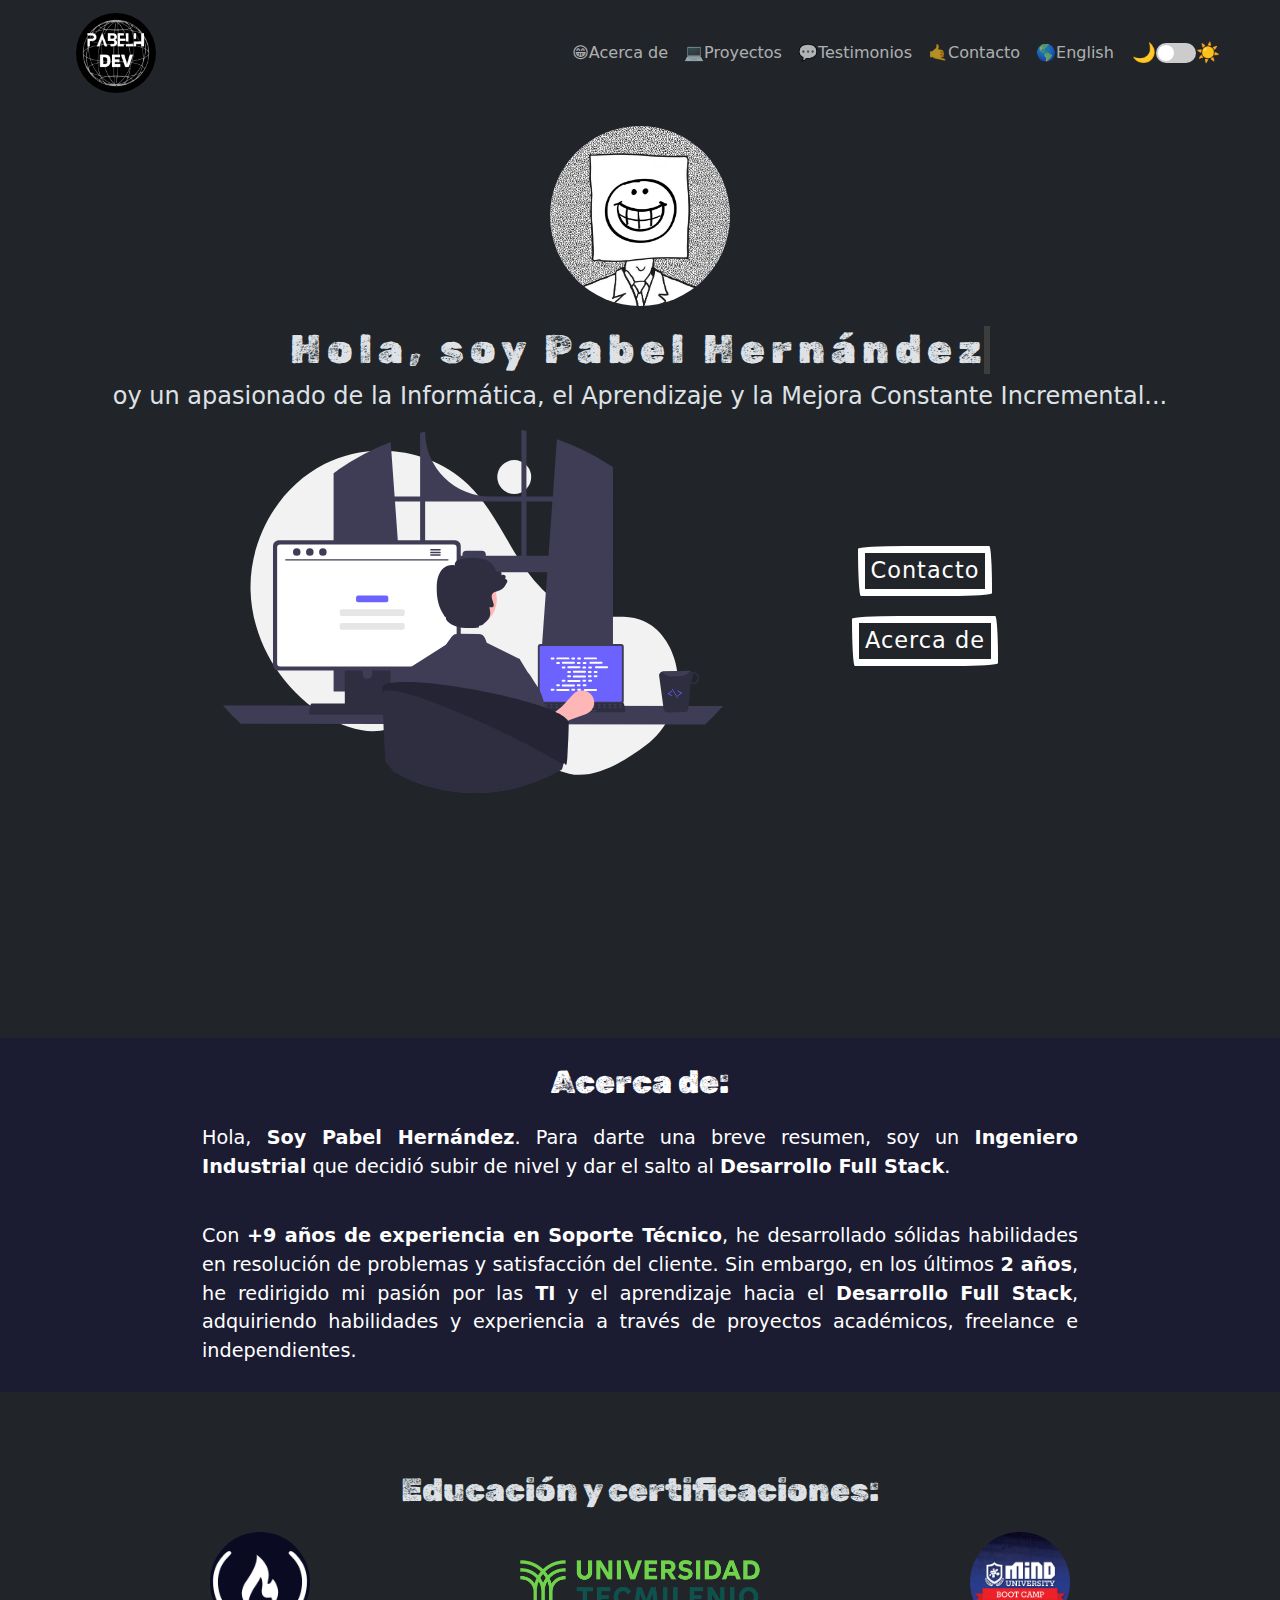
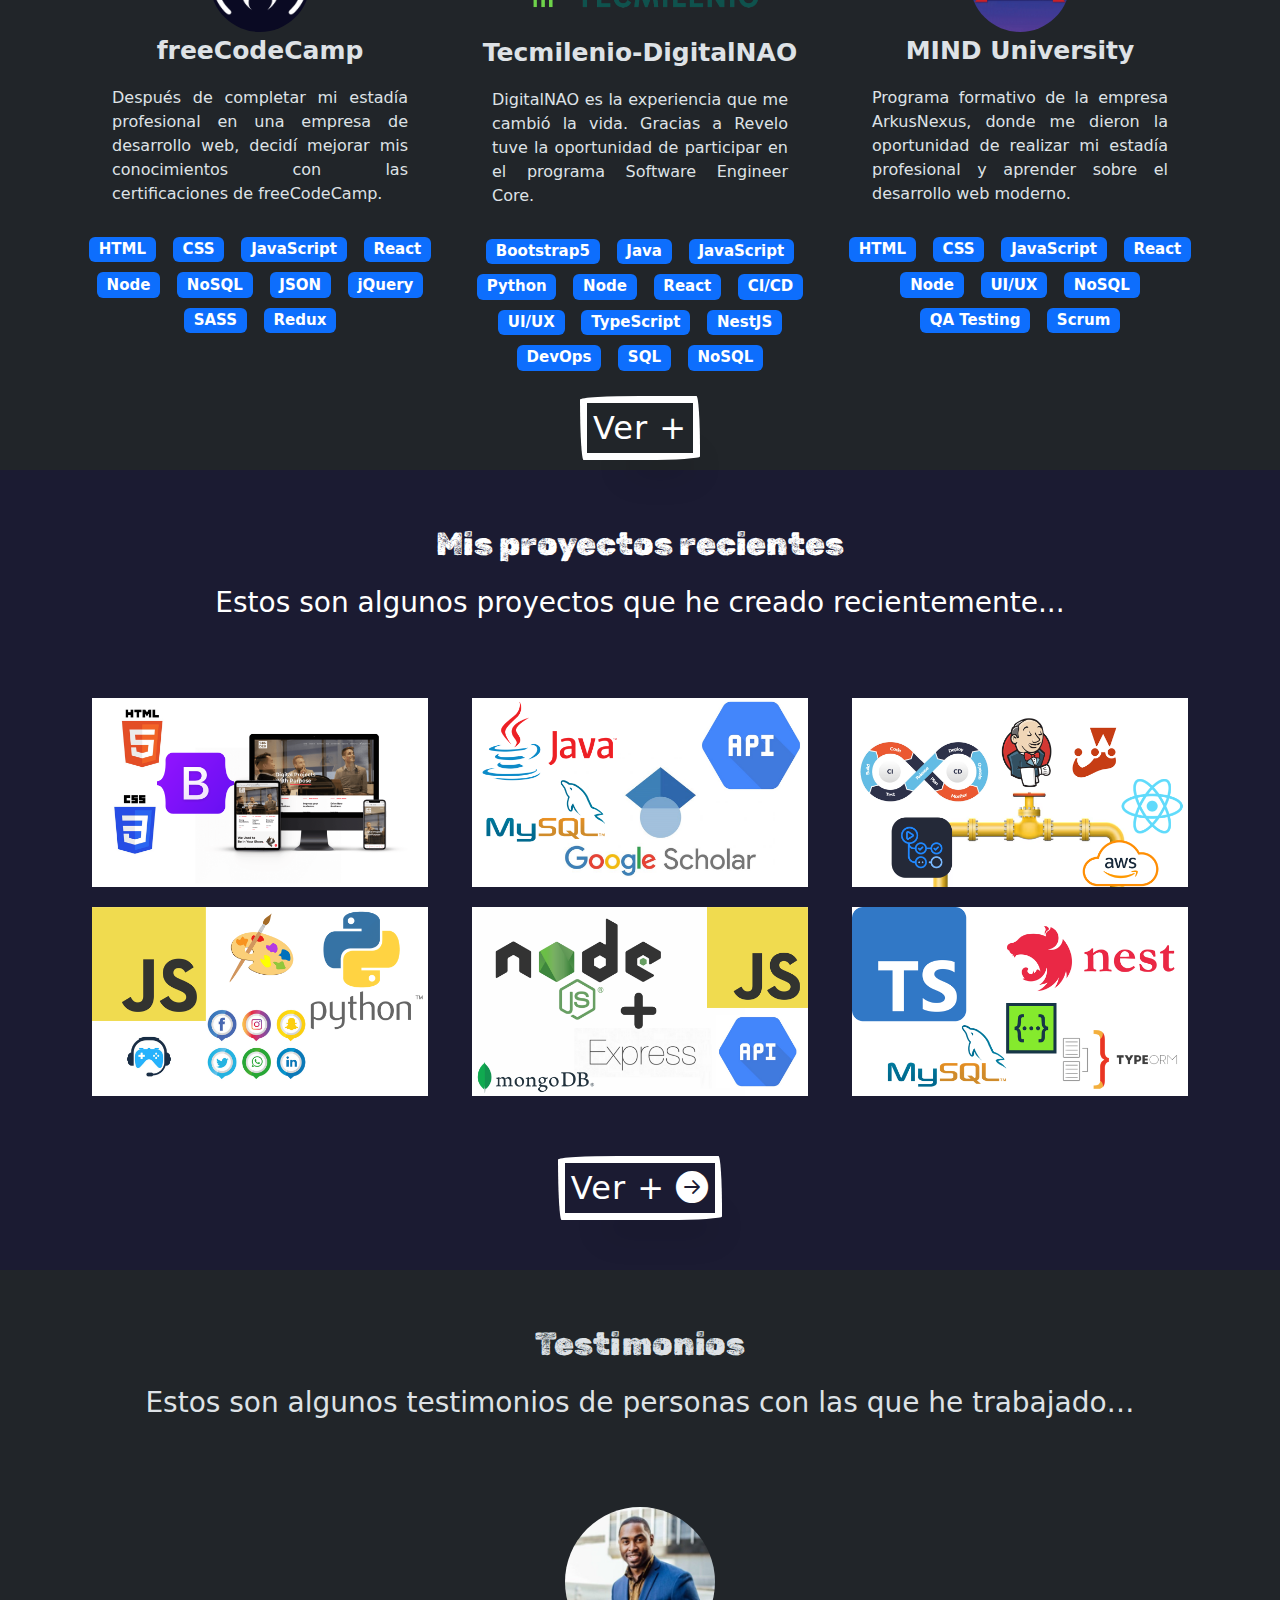
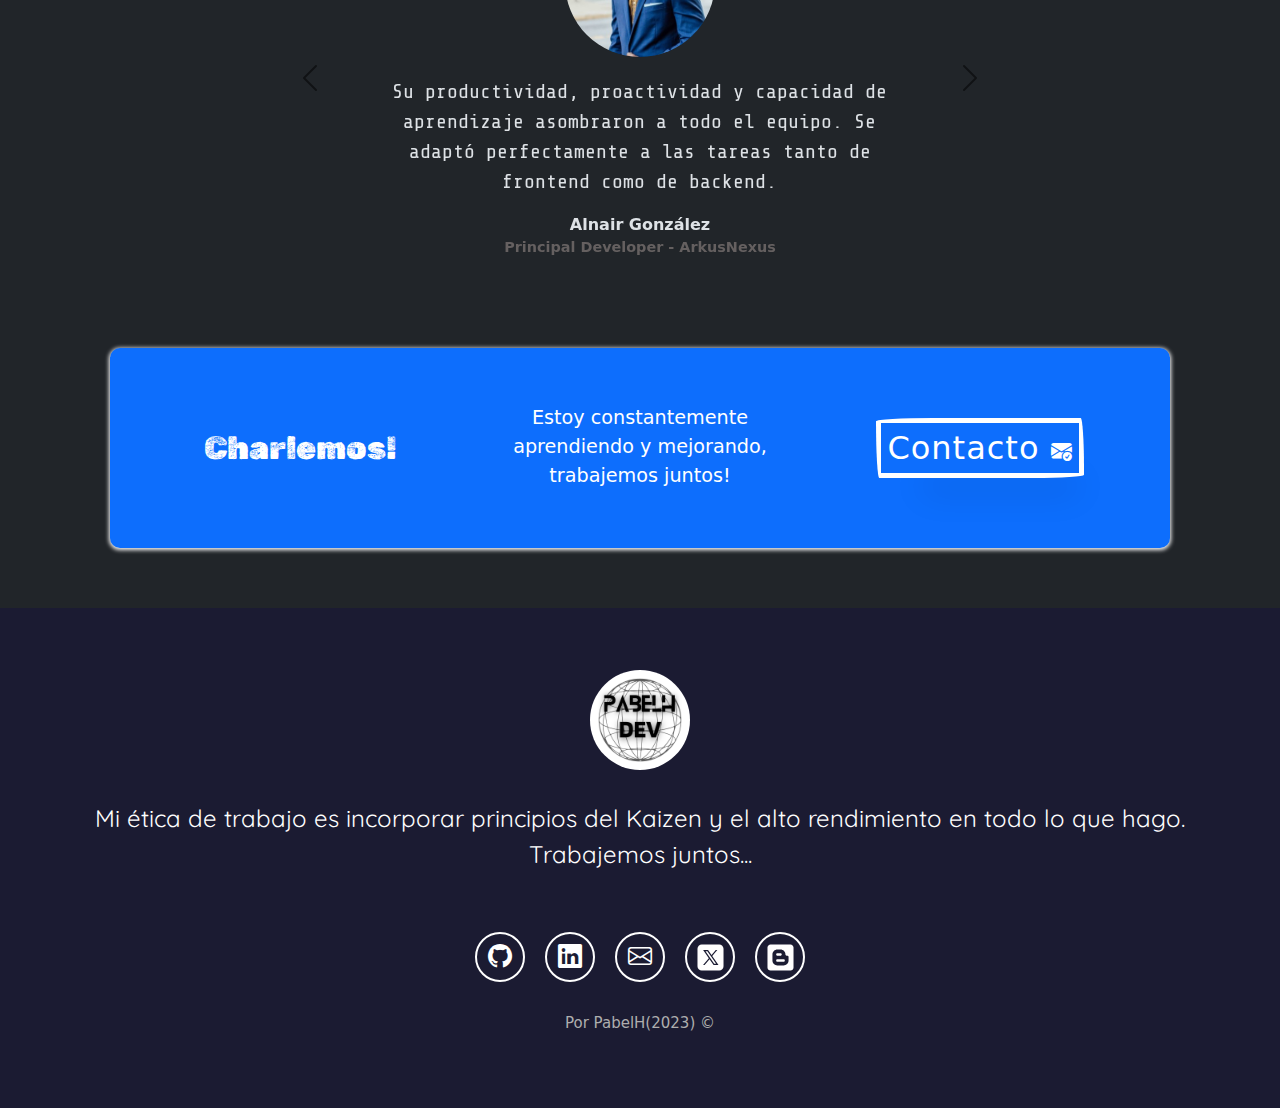
==== index-es.html @ 5b5276b0 "update" ====
<!DOCTYPE html>
<html lang="en" data-bs-theme="dark">

<head>
  <meta charset="UTF-8">
  <meta name="author" content="PabelH">
  <meta name="description" content="PabelH Portfolio">
  <meta name="viewport" content="width=device-width, initial-scale=1.0">
  <title>PabelH | Full Stack Developer</title>
  <link rel="icon" type="image/x-icon" href="image/Icon2.png">
  <!-- Bootstrap -->
  <link href="https://cdn.jsdelivr.net/npm/bootstrap@5.3.1/dist/css/bootstrap.min.css" rel="stylesheet">

  <!--Bootstrap Icons -->
  <link rel="stylesheet" href="https://cdn.jsdelivr.net/npm/bootstrap-icons@1.9.1/font/bootstrap-icons.css">
  <!-- CSS -->
  <link href="styles.css" rel="stylesheet">

  <!-- Google Fonts -->
  <link rel="preconnect" href="https://fonts.googleapis.com">
  <link rel="preconnect" href="https://fonts.gstatic.com" crossorigin>
  <link
    href="https://fonts.googleapis.com/css2?family=Quicksand:wght@500&family=Rubik+Dirt&family=Share+Tech+Mono&display=swap"
    rel="stylesheet">
</head>

<body>

  <!-- Nav Bar -->
  <nav class="navbar navbar-expand-md navbar-light">
    <div class="container-fluid">
      <button class="navbar-toggler" type="button" data-bs-toggle="collapse" data-bs-target="#navbar-toggler"
        aria-controls="navbarTogglerDemo01" aria-expanded="false" aria-label="Toggle navigation">
        <span class="navbar-toggler-icon"></span>
      </button>
      <div class="collapse navbar-collapse" id="navbar-toggler">
        <a class="navbar-brand" href="index-es.html">
          <img id="logo" src="image/logo4.png" width="80" alt="Logo de la página web">
        </a>
        <ul class="navbar-nav d-flex justify-content-center align-items-center">
          <!-- <li class="nav-item">
            <a class="nav-link" href="index.html">Home</a>
          </li> -->
          <li class="nav-item">
            <a class="nav-link" href="#about">😁Acerca de</a>
          </li>
          <li class="nav-item">
            <a class="nav-link" href="#projects">💻Proyectos</a>
          </li>
          <li class="nav-item">
            <a class="nav-link" href="#testimonials">💬Testimonios</a>
          </li>
          <li class="nav-item">
            <a class="nav-link" href="#contact">🤙Contacto</a>
          </li>
          <li class="nav-item">
            <a class="nav-link" href="index.html">🌎English &nbsp</a>
          </li>
          <li class="nav-item">
            <p id="sun" class="text-section">🌙</p>
          </li>
          <li id="sw" class="nav-item">
            <label class="switch">
              <input type="checkbox" id="theme-switch">
              <span class="slider round"></span>
            </label>
          </li>
          <li class="nav-item">
            <p id="moon" class="text-section">☀️</p>
          </li>
        </ul>
      </div>
    </div>
  </nav>

  <!-- Hero Section -->
  <section class="hero align-items-stretch">
    <div class="hero-principal d-flex flex-column justify-content-center align-items-center">
      <img id="random-image" class="hero-developer" src="image/profilepicbase.jpg" alt="PabelH's photo">
      <div class="writer-container">
        <h1 class="writer">Hola, soy Pabel Hernández</h1>
      </div>
      <h2>oy un apasionado de la Informática, el Aprendizaje y la Mejora Constante Incremental...</h2>
    </div>
    <div class="container text-center">
      <div class="row justify-content-center">
        <div class="col-md-6 text-md-right">
          <div class="hero-lower d-flex justify-content-end">
            <img class="hero-lower-image img-fluid float-md-right" src="image/undraw_programming_re_kg9v.svg"
              alt="Developer svg illustration.">
          </div>
        </div>
        <div class="col-md-4 align-self-center d-flex justify-content-start"> <!-- Cambiado a justify-content-start -->
          <div>
              <div class="">
                  <button id="button0" class=""><a class="nav-link" href="#contact">Contacto</a></button>
                  <button id="button1" class=""><a class="nav-link" href="#about">Acerca de</a></button>
              </div>
          </div>
      </div>
      </div>
    </div>
  </section>

  <!-- About -->
  <section id="about" class="dark-section about">
    <div class="container">
      <h2 class="title-section">Acerca de:</h2>
      <p class="text-section">Hola, <b>Soy Pabel Hernández</b>. Para darte una breve resumen, soy un <b>Ingeniero Industrial</b> que decidió subir de nivel y dar el salto al <b>Desarrollo Full Stack</b>.</p>
      <br>
      <p class="text-section">Con <b>+9 años de experiencia en Soporte Técnico</b>, he desarrollado sólidas habilidades en resolución de problemas y satisfacción del cliente. Sin embargo, en los últimos <b>2 años</b>, he redirigido mi pasión por las <b>TI</b> y el aprendizaje hacia el <b>Desarrollo Full Stack</b>, adquiriendo habilidades y experiencia a través de proyectos académicos, freelance e independientes.</p>
    </div>
  </section>

  <!-- Formation Experience -->
  <section class="experience">
    <div class="container text-center">
      <h2 class="title-section">Educación y certificaciones:</h2>
      <div class="row">
        <!-- FCC -->
        <div class="column col-12 col-md-4">
          <a href="https://www.freecodecamp.org/" target="_blank" rel="noopener noreferrer">
            <img class="round-logo" width="100" src="image/FCC.jpg" alt="freeCodeCamp Logo.">
          </a>
          <p class="experience-title">freeCodeCamp</p>
          <p class="experience-p">Después de completar mi estadía profesional en una empresa de desarrollo web, decidí
            mejorar mis conocimientos con las certificaciones de freeCodeCamp.</p>
          <div class="badges-contenedor">
            <span class="badge text-bg-primary">HTML</span>
            <span class="badge text-bg-primary">CSS</span>
            <span class="badge text-bg-primary">JavaScript</span>
            <span class="badge text-bg-primary">React</span>
            <span class="badge text-bg-primary">Node</span>
            <span class="badge text-bg-primary">NoSQL</span>
            <span class="badge text-bg-primary">JSON</span>
            <span class="badge text-bg-primary">jQuery</span>
            <span class="badge text-bg-primary">SASS</span>
            <span class="badge text-bg-primary">Redux</span>
          </div>
        </div>
        <!-- Digital NAO -->
        <div class="column col-12 col-md-4">
          <a href="https://nowisnao.com/" target="_blank" rel="noopener noreferrer">
            <img class="utm" src="image/UTM1.png" alt="NAO by Tecmilenio Logo.">
          </a>
          <p class="experience-title">Tecmilenio-DigitalNAO</p>
          <p class="experience-p">DigitalNAO es la experiencia que me cambió la vida. Gracias a Revelo tuve la
            oportunidad de participar en el programa Software Engineer Core.</p>
          <div class="badges-contenedor">
            <span class="badge text-bg-primary">Bootstrap5</span>
            <span class="badge text-bg-primary">Java</span>
            <span class="badge text-bg-primary">JavaScript</span>
            <span class="badge text-bg-primary">Python</span>
            <span class="badge text-bg-primary">Node</span>
            <span class="badge text-bg-primary">React</span>
            <span class="badge text-bg-primary">CI/CD</span>
            <span class="badge text-bg-primary">UI/UX</span>
            <span class="badge text-bg-primary">TypeScript</span>
            <span class="badge text-bg-primary">NestJS</span>
            <span class="badge text-bg-primary">DevOps</span>
            <span class="badge text-bg-primary">SQL</span>
            <span class="badge text-bg-primary">NoSQL</span>
          </div>
        </div>
        <!-- MIND -->
        <div class="column col-12 col-md-4">
          <a href="https://www.facebook.com/ArkusMindUniversity/" target="_blank" rel="noopener noreferrer">
            <img class="round-logo"  width="100" src="image/MIND.jpg" alt="MIND Logo.">
          </a>
          <p class="experience-title">MIND University</p>
          <p class="experience-p">Programa formativo de la empresa ArkusNexus, donde me dieron la oportunidad de realizar mi estadía profesional y aprender sobre el desarrollo web moderno.</p>
          <div class="badges-contenedor">
            <span class="badge text-bg-primary">HTML</span>
            <span class="badge text-bg-primary">CSS</span>
            <span class="badge text-bg-primary">JavaScript</span>
            <span class="badge text-bg-primary">React</span>
            <span class="badge text-bg-primary">Node</span>
            <span class="badge text-bg-primary">UI/UX</span>
            <span class="badge text-bg-primary">NoSQL</span>
            <span class="badge text-bg-primary">QA Testing</span>
            <span class="badge text-bg-primary">Scrum</span>
          </div>
        </div>
      </div>
    </div>
    <!-- Hide -->

    <div id="hidden-items" style="display: none;">
      <div class="container text-center">
        <div class="row">
          <!-- UVEG -->
          <div class="column col-12 col-md-4">
            <a href="https://es.khanacademy.org/" target="_blank" rel="noopener noreferrer">
              <img class="round-logo" width="100" src="image/KA.png" alt="Khan Academy Logo.">
            </a>
            <p class="experience-title">Khan Academy</p>
            <p class="experience-p">Este programa fue mi primer encuentro con la programación de computadoras, y siempre lo recomiendo ya que a través de este programa se crean muy buenos hábitos de aprendizaje y se utilizan las buenas practicas a la hora de programar.</p>
            <div class="badges-contenedor">
            <span class="badge text-bg-primary">HTML</span>
            <span class="badge text-bg-primary">CSS</span>
            <span class="badge text-bg-primary">JavaScript</span>
            </div>
          </div>
          <!-- GWG -->
          <div class="column col-12 col-md-4">
            <a href="https://grow.google/intl/es/" target="_blank" rel="noopener noreferrer">
              <img class="round-logo" width="100" src="image/GWG.jpg" alt="Khan Academy Logo.">
            </a>
            <p class="experience-title">Grow with Google</p>
            <p class="experience-p">Este programa de Google es una introducción bastante completa al desarrollo web, el
              cual contiene muchos conceptos informáticos e historia de la Web.</p>
            <div class="badges-contenedor">
              <span class="badge text-bg-primary">HTML</span>
              <span class="badge text-bg-primary">CSS</span>
              <span class="badge text-bg-primary">WordPress</span>
              <span class="badge text-bg-primary">Blogger</span>
            </div>
          </div>
          <!-- CPE -->
          <div class="column col-12 col-md-4">
            <a href="https://capacitateparaelempleo.org/" target="_blank" rel="noopener noreferrer">
              <img class="" width="100" src="image/CPE.png" alt="Capacitate Para el Empleo Logo.">
            </a>
            <p class="experience-title">Capacitate Para el Empleo</p>
            <p class="experience-p">A través de esta plataforma pude realizar dos diplomados relacionados con desarrollo
              web y sistemas informáticos.</p>
            <div class="badges-contenedor">
              <span class="badge text-bg-primary">Web Development</span>
              <span class="badge text-bg-primary">Mobile Development</span>
              <span class="badge text-bg-primary">JavaScript </span>
              <span class="badge text-bg-primary">Python</span>
              <span class="badge text-bg-primary">SQL</span>
            </div>
          </div>
        </div>
      </div>
    </div>
    <div class="container text-center">
      <button id="show-more-button" class="">Ver +</button>
    </div>
  </section>

  <!-- Projects -->
  <section id="projects" class="dark-section recent-projects d-flex flex-column">
    <div class="container text-center">
      <h2 class="title-section">Mis proyectos recientes</h2>
      <h3 class="descrption-section">Estos son algunos proyectos que he creado recientemente...</h3>
    </div>
    <!-- Proyects -->
    <div class="container text-center projects-container">
      <div class="row">
        <!-- project 1 -->
        <div class="col-12 col-md-6 col-lg-4">
          <div class="project">
            <img class=".project-img" src="image/projects/project1.png"
              alt="project 1">
            <div class="overlay">
              <p>Responsive Landing Page</p>
              <div class="icons-container">
                <a href="https://github.com/PabelH/Caroline-Sada-Project" target="_blank" rel="noopener noreferrer">
                  <i class="bi bi-github"></i>
                </a>
              </div>
            </div>
          </div>
        </div>
        <!-- project 2 -->
        <div class="col-12 col-md-6 col-lg-4">
          <div class="project">
            <img class=".project-img" src="image/projects/project2.png"
              alt="project 2">
            <div class="overlay">
              <p>Java Program API</p>
              <div class="icons-container">
                <a href="https://github.com/PabelH/Dream-Team" target="_blank" rel="noopener noreferrer">
                  <i class="bi bi-github"></i>
                </a>
              </div>
            </div>
          </div>
        </div>
        <!-- project 3 -->
        <div class="col-12 col-md-6 col-lg-4">
          <div class="project">
            <img src="image/projects/project3.png" alt="project 3">
            <div class="overlay">
              <p>CI/CD Pipeline</p>
              <div class="icons-container">
                <a href="https://github.com/PabelH/Pipeline-FS-React-tests" target="_blank" rel="noopener noreferrer">
                  <i class="bi bi-github"></i>
                </a>
              </div>
            </div>
          </div>
        </div>
        <!-- project 4 -->
        <div class="col-12 col-md-6 col-lg-4">
          <div class="project">
            <img src="image/projects/project4.png" alt="project 4">
            <div class="overlay">
              <p>Scalable Mini Projects</p>
              <div class="icons-container">
                <a href="https://github.com/PabelH/AllTech" target="_blank" rel="noopener noreferrer">
                  <i class="bi bi-github"></i>
                </a>
              </div>
            </div>
          </div>
        </div>
        <!-- project 5 -->
        <div class="col-12 col-md-6 col-lg-4">
          <div class="project">
            <img src="image/projects/project5.png" alt="project 5">
            <div class="overlay">
              <p>Restaurants Finder</p>
              <div class="icons-container">
                <a href="https://github.com/PabelH/Tattler" target="_blank" rel="noopener noreferrer">
                  <i class="bi bi-github"></i>
                </a>
                <a href="https://tattler.pabelh.repl.co/" target="_blank" rel="noopener noreferrer">
                  <i class="bi bi-laptop"></i>
                </a>
              </div>
            </div>
          </div>
        </div>
        <!-- project 6 -->
        <div class="col-12 col-md-6 col-lg-4">
          <div class="project">
            <img src="image/projects/project6.png" alt="project 6">
            <div class="overlay">
              <p>RESTful API Backend</p>
              <div class="icons-container">
                <a href="https://github.com/PabelH/MegaCorp" target="_blank" rel="noopener noreferrer">
                  <i class="bi bi-github"></i>
                </a>
                <a href="https://megacorp-production.up.railway.app/api" target="_blank" rel="noopener noreferrer">
                  <i class="bi bi-laptop"></i>
                </a>
              </div>
            </div>
          </div>
        </div>
      </div>
    </div>
    <div class="container text-center">
      <a href="https://github.com/PabelH" target="_blank" rel="noopener noreferrer">
        <button id="projectbutton" type="button">
          Ver +
          <i class="bi bi-arrow-right-circle-fill"></i>
        </button>
      </a>
    </div>
  </section>

  <!-- Testimonials -->
  <section id="testimonials" class="testimonials text-center">
    <h2 class="title-section">Testimonios</h2>
    <h3 class="descrption-section">Estos son algunos testimonios de personas con las que he trabajado…</h3>

    <!-- Carousel -->
    <div id="testimonials-carrusel" class="carousel carousel-dark slide container text-center" data-bs-ride="carousel">
      <div class="carousel-inner">
        <div class="carousel-item active">
          <div class="container">
            <img class="testimonial-image rounded-circle" src="image/client1.jpg" alt="'s photo">
            <p class="testimonial-text">Su productividad, proactividad y capacidad de aprendizaje asombraron a todo el
              equipo. Se adaptó perfectamente a las tareas tanto de frontend como de backend.</p>
            <div class="testimonial-info">
              <p class="client">Alnair González</p>
              <p class="role">Principal Developer - ArkusNexus</p>
            </div>
          </div>
        </div>
        <div class="carousel-item">
          <div class="container">
            <img class="testimonial-image rounded-circle" src="image/client2.jpg" alt="'s photo">
            <p class="testimonial-text">Tiene un potencial increíble; Nunca había visto a alguien comprender conceptos
              informáticos con tanta rapidez.</p>
            <div class="testimonial-info">
              <p class="client">Genaro Ochoa</p>
              <p class="role">Senior Developer & Mentor - ArkusNexus</p>
            </div>
          </div>
        </div>
        <div class="carousel-item">
          <div class="container">
            <img class="testimonial-image rounded-circle" src="image/client3.jpg" alt="'s photo">
            <p class="testimonial-text">Su disciplina y capacidad de organización son excepcionales, tiene una gran
              capacidad para encontrar soluciones a los obstáculos.</p>
            <div class="testimonial-info">
              <p class="client">Miguel López</p>
              <p class="role">Product Owner - ArkusNexus</p>
            </div>
          </div>
        </div>
      </div>
      <button class="carousel-control-prev" type="button" data-bs-target="#testimonials-carrusel" data-bs-slide="prev">
        <span class="carousel-control-prev-icon" aria-hidden="true"></span>
        <span class="visually-hidden">Anterior</span>
      </button>
      <button class="carousel-control-next" type="button" data-bs-target="#testimonials-carrusel" data-bs-slide="next">
        <span class="carousel-control-next-icon" aria-hidden="true"></span>
        <span class="visually-hidden">Siguiente</span>
      </button>
    </div>
  </section>

  <!-- Contact -->
  <section id="contact" class="contact">
    <div class="container">
      <div class="container text-center rectangle d-flex justify-content-evenly">
        <div class="row">
          <div class="col-12 col-md-4 title-section">
            Charlemos!
          </div>
          <div class="col-12 col-md-4 description">
            Estoy constantemente aprendiendo y mejorando, trabajemos juntos!
          </div>
          <div class="col-12 col-md-4">
            <a href="mailto:pabel.hernandez@live.com">
              <button type="button" id="contbutton">
                Contacto
                <i class="bi bi-envelope-check-fill"></i>
              </button>
            </a>
          </div>
        </div>
      </div>
    </div>
  </section>

  <!-- Footer -->
  <footer class="dark-section d-flex flex-column align-items-center justify-content-center">
    <a class="" href="index.html">
      <img class="footer-logo" src="image/logo5.png" alt="Logo pabelH"></a>
    <p class="footer-text text-center">Mi ética de trabajo es incorporar principios del Kaizen y el alto rendimiento en
      todo lo que hago.<br>Trabajemos juntos...</p>
    <div class="sm-icons d-flex flex-wrap align-items-center justify-content-center">
      <!-- <a href="https://twitter.com/" target="_blank" rel="noopener noreferrer">
          <i class="bi bi-twitter"></i>
        </a> -->
      <a href="https://github.com/PabelH" target="_blank" rel="noopener noreferrer">
        <i class="bi bi-github"></i>
      </a>
      <a href="https://www.linkedin.com/in/pabelh/" target="_blank" rel="noopener noreferrer">
        <i class="bi bi-linkedin"></i>
      </a>
      <!-- <a href="https://www.instagram.com/" target="_blank" rel="noopener noreferrer">
          <i class="bi bi-instagram"></i>
        </a> -->
      <a href="mailto:pabel.hernandez@live.com" target="_blank" rel="noopener noreferrer">
        <i class="bi bi-envelope"></i>
      </a>
      <a href="https://twitter.com/PabelH1" target="_blank" rel="noopener noreferrer">
        <img class="f-icon" src="image/icons8-twitterx.svg" alt="twitter logo svg">
      </a>
      <a href="https://pabelh.blogspot.com/" target="_blank" rel="noopener noreferrer">
        <img class="f-icon" src="image/icons8-blogger.svg" alt="twitter logo svg">
      </a>
    </div>
    <div class="copyright">Por PabelH(2023) &#169;</div>
  </footer>


  <script src="https://cdn.jsdelivr.net/npm/bootstrap@5.2.2/dist/js/bootstrap.bundle.min.js"
    integrity="sha384-OERcA2EqjJCMA+/3y+gxIOqMEjwtxJY7qPCqsdltbNJuaOe923+mo//f6V8Qbsw3"
    crossorigin="anonymous"></script>
  <script src="main.js"></script>
</body>

</html>
---- styles.css ----
body {
  margin: 0;
  padding: 0;
}

/* Nav Bar */
.navbar-collapse {
  align-items: center;
  justify-content: space-between; 
  
}
.nav{
  padding: 0;
}

.navbar-nav{
  margin-right: 3rem;
 
}

/* Swich */
.switch {
  position: relative;
  display: inline-block;
  width: 40px;
  height: 20px;
  margin-right: 0;
}

.switch input[type="checkbox"] {
  display: none;
}

.slider {
  position: absolute;
  cursor: pointer;
  top: 0;
  left: 0;
  right: 0;
  bottom: 0;
  background-color: #ccc;
  -webkit-transition: 0.4s;
  transition: 0.4s;
  border-radius: 20px;
}

.slider:before {
  position: absolute;
  content: "";
  height: 16px;
  width: 16px;
  left: 2px;
  bottom: 2px;
  background-color: white;
  -webkit-transition: 0.4s;
  transition: 0.4s;
  border-radius: 50%;
}

input:checked + .slider {
  background-color: #2196F3;
}

input:checked + .slider:before {
  transform: translateX(20px);
}

#sun, #moon{
  margin-bottom: auto;
}


#sw{
  margin-top: 6px;
  margin-left: 0 !important;
}

/* Logo */
#logo{
  border-radius: 50%;
  margin-left: 4rem;
}

/* Hero section */
h1 {
  font-size: 2.5rem;
  font-family: 'Rubik Dirt';
}

.hero {
  min-height: 450px;
  text-align: center;
  height: 100vh;
  
}


.hero-developer  {
  width: 180px;
  height: 180px;
  margin: 20px;
  border-radius: 50%;
}

.hero-principal h2 {
  font-size: 1.5rem;
  
}

/* @media screen and (min-width: 700px) {
  .hero-lower-image {
    max-width: 500px;
  }
} */

@media screen and (min-width: 700px) {
  .hero-lower-image {
    margin-top: 2%;
    max-width: 500px;
  }
}

/* About */
.about {
 
  padding: 10px;
  margin-top: 2rem;
}

.about .container {
  max-width: 900px;
  text-align: center;
}

.title-section {
  font-size: 2rem;
  padding: 15px 0;
  font-family: 'Rubik Dirt', cursive;
}

.text-section {
  font-size: 1.2rem;
  text-align: justify;
}

/* Formation Experience */
.experience{
  margin-top: 4rem;
}
.experience-p {
  padding-left: 30px;
  padding-right: 30px;
  text-align: justify;
}

.experience .column {
  display: flex;
  flex-direction: column;
  align-items: center;
  transition: all 0.2s ease-in;
  
  
}

.experience .columna:hover {
  color: white;
  background-color: #1b1b32;
}

.experience i {
  font-size: 2.5rem;
  color: #7ade30;
  background-color: #0a0a23;
  padding: 8px 19px;
  border-radius: 50%;
}

.experience-title {
  font-size: 25px;
  font-weight: bold;
 
}

.badges-contenedor {
  font-size: 20px;
  font-weight: bold;
  margin: 10px 0;
  
}

.badge {
  margin: 5px;
}
.round-logo{
  border-radius: 50%;
}
.utm{
  width: 100%;
} 
/* Projects */

.recent-projects {
  padding: 40px;
}

.recent-projects img {
  height: 100%;
  width: 100%;
  padding: 10px;
  border-radius: 10px;
  display: block;
  transition: all 0.2s ease;
}

.projects-container {
  padding-top: 60px;
  margin-bottom: 40px;
}

.overlay {
  transition: all 0.2s ease;
  opacity: 0;
  position: absolute;
  top: 50%;
  left: 50%;
  transform: translate(-50%, -50%);
  text-align: center;
}

.overlay p {
  font-size: 25px;
  font-weight: bold;
  margin-bottom: 0;
}

.project {
  position: relative;
}

.project:hover img {
  opacity: 0.2;
}

.project:hover .overlay {
  opacity: 1;
}

.overlay .icons-container {
  display: flex;
  justify-content: center;
  align-items: center;
}

.overlay i {
  color: black;
  font-size: 60px;
  margin: 10px;
}

button{
  align-self:center;
  background:transparent;
  margin:10px;
  transition:all .5s ease;
  font-size:2rem;
  letter-spacing:1px;
  outline:none;
  box-shadow: 20px 38px 34px -26px hsla(0,0%,0%,.2);
  border-radius: 255px 15px 225px 15px/15px 225px 15px 255px;
  border:solid 7px;
}

/* Testimonials */

.testimonials {
  padding: 40px 40px 80px 40px;
}

.testimonials .carousel {
  max-width: 800px;
}

.carousel-item {
  height: 500px;
}

.carousel-item .container {
  width: 100%;
  height: 100%;
  display: flex;
  flex-direction: column;
  align-items: center;
  justify-content: center;
}

.testimonial-image {
  height: 150px;
  width: 150px;
  margin: 10px 10px 20px 10px;
}

.testimonial-text {
  max-width: 70%;
  font-size: 20px;
  text-align: center;
  font-family: 'Share Tech Mono', monospace;
}

.testimonial-info {
  font-weight: bold;
  text-align: center;
}

.testimonial-info p {
  margin-bottom: 0;
}

.testimonial-footer .client {
  font-size: 1.2rem;
}

.testimonial-info .role {
  font-size: 0.9rem;
  color: #656060;
}
.carousel-control-prev, .carousel-control-next{
  border: none !important;
  box-shadow: none !important;
}

/* Contact */

.contact .container {
  max-width: 1100px;
  min-height: 200px;
  padding: 20px;
  color: white;
}

.contact .rectangle {
  margin-top: -5rem;
  background-color: rgb(13, 110, 253);
  border-radius: 10px;
  box-shadow: 0px 1px 4px 1px white;
}

.contact .row {
  width: 100%;
  display: flex;
  align-items: center;
}

.contact .description {
  font-size: 1.2rem;
}


.contact button {
  border: 5px solid white;
}

.contact button:hover {
  background-color: #ffffff67;
  
}

.contact button i {
  font-size: 1.3rem;
  transition: all 0.2s ease-in-out;
}
#contbutton, #projectbutton{
  color: white;
}

/* .contact button:hover i {
  color: black;
} */

/* footer */

footer {
  min-height: 500px;
}

.footer-logo {
  height: 100px;
  width: 100px;
  margin: 10px;
  border-radius: 50%;
}

.footer-text {
  font-size: 1.5rem;
  padding: 20px;
  margin-bottom: 30px;
  font-family: 'Quicksand', sans-serif;
}

.sm-icons a {
  width: 50px;
  height: 50px;
  display: flex;
  align-items: center;
  justify-content: center;
  padding: 2px;
  margin: 10px;
  border: 2px solid white;
  border-radius: 50%;
  transition: all 0.2s ease-in;
}

.sm-icons i {
  color: white;
  font-size: 1.5rem;
  transition: all 0.2s ease-in;
}

.sm-icons a:hover {
  background-color: #ffffff67;
  border: 2px solid rgb(13, 110, 253);
}

/* .sm-icons a:hover i {
  color: black;
} */

.copyright {
  font-size: 15px;
  color: #aeaeae;
  padding: 20px;
}

/* Responsive */

@media screen and (max-width: 400px) {
  .overlay p {
    font-size: 18px;
  }

  .overlay i {
    font-size: 40px;
  }

  .hero {
    margin-bottom: 80px !important;
    height: 100vh !important;
  }
}

@media screen and (max-width: 767px) {
  .navbar-brand {
    display: none;
  }
}

@media screen and (max-width: 800px) {
  .testimonial-imagen {
    height: 120px;
    width: 120px;
  }

  .testimonial-text {
    font-size: 18px;
  }
  
}

@media screen and (min-width: 700px) {
  .hero-inferior-imagen {
    max-width: 600px;
  }
  .writer-container {
    max-width: 700px;
    margin: 0 auto;
  }
  
  .writer {
    overflow: hidden;
    border-right: 0.15em solid rgb(61, 61, 61);
    white-space: nowrap;
    letter-spacing: 0.15em;
    animation:
      escribir 4s steps(40, end),
      parpadeo-cursor 0.8s step-end infinite;
  }
  
  @keyframes escribir {
    from {
      width: 0;
    }
    to {
      width: 100%;
    }
  }
  
  @keyframes parpadeo-cursor {
    from, to {
      border-color: transparent;
    }
    50% {
      border-color: rgb(65, 65, 65);
    }
  }
}

.dark-section {
  color: white;
  background-color: #1b1b32;
}

.f-icon{
  width: 35px;
  margin: 10px;
  padding: 2px;
}

#button0, #button1{
  align-self:center;
  background:transparent;
  margin-left:20px;
  margin-right:20px;
  transition:all .5s ease;
  font-size:1.4rem;
  letter-spacing:1px;
  outline:none;
  box-shadow: 20px 38px 34px -26px hsla(0,0%,0%,.2);
  border-radius: 255px 15px 225px 15px/15px 225px 15px 255px;
  border:solid 7px;
}
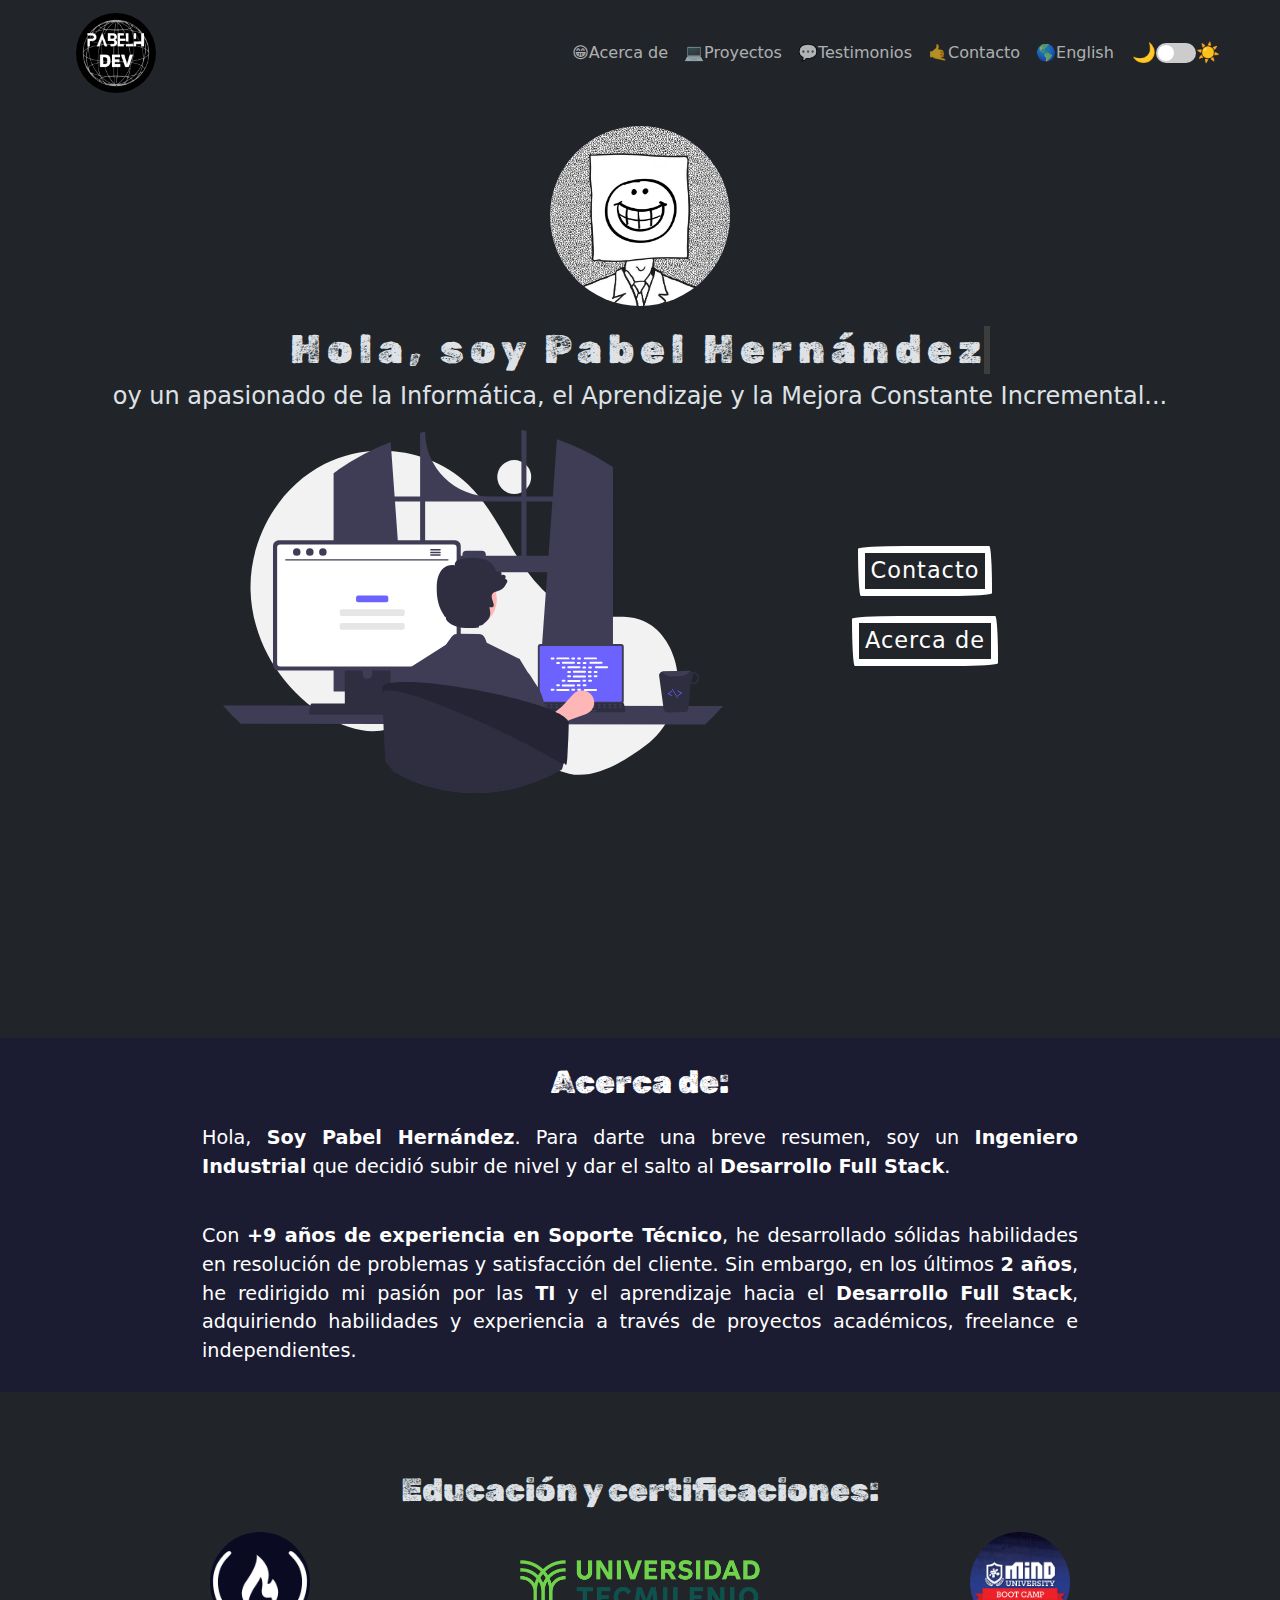
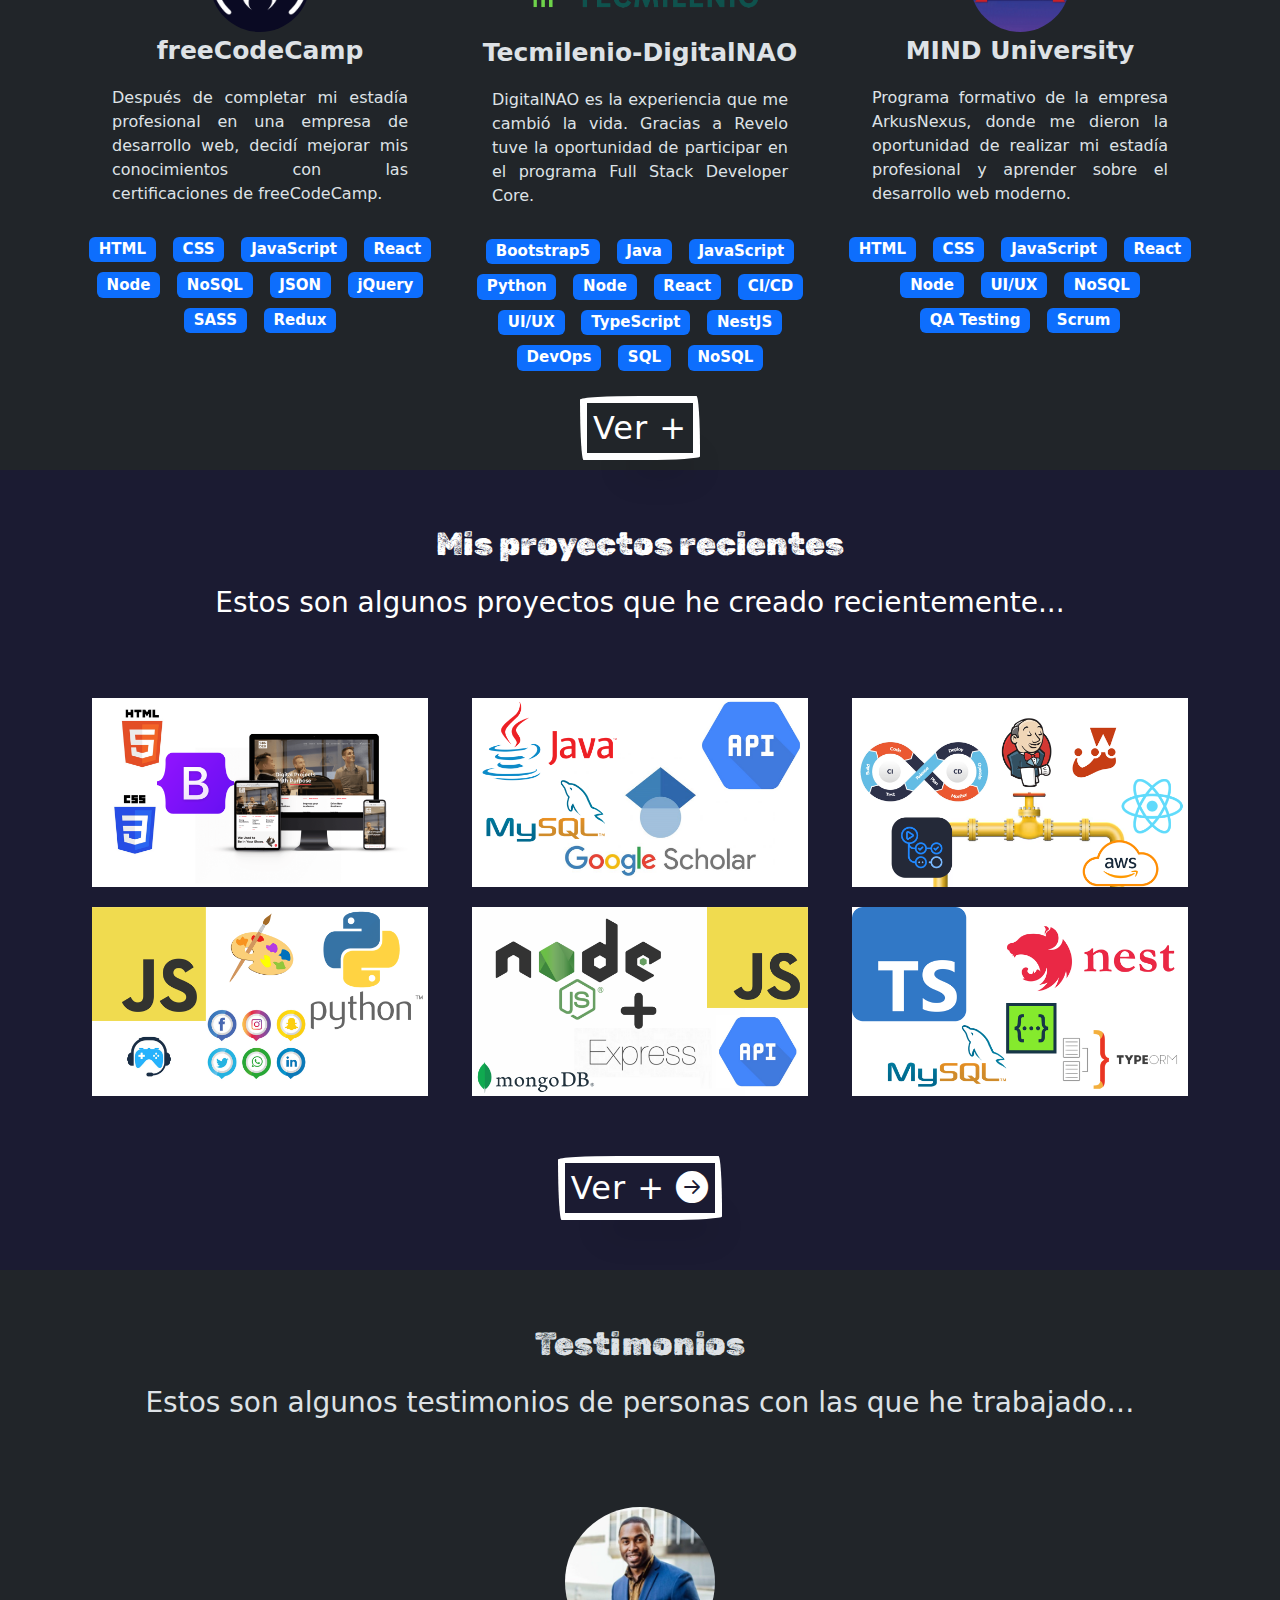
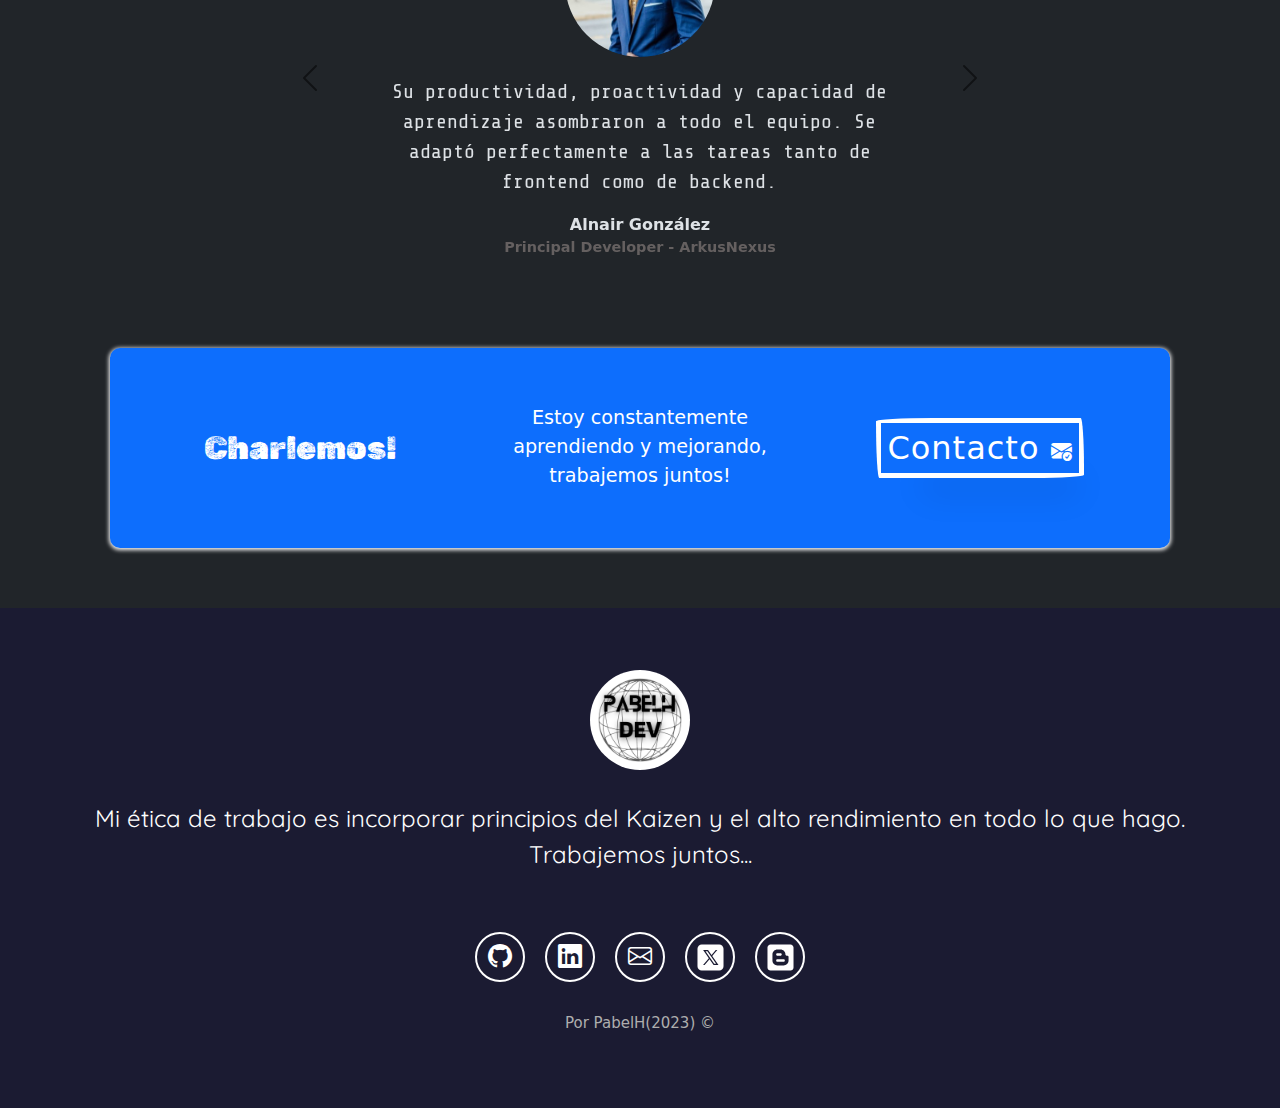
==== commit fd662d85: "update" ====
--- a/index-es.html
+++ b/index-es.html
@@ -145,7 +145,7 @@
           </a>
           <p class="experience-title">Tecmilenio-DigitalNAO</p>
           <p class="experience-p">DigitalNAO es la experiencia que me cambió la vida. Gracias a Revelo tuve la
-            oportunidad de participar en el programa Software Engineer Core.</p>
+            oportunidad de participar en el programa Full Stack Developer Core.</p>
           <div class="badges-contenedor">
             <span class="badge text-bg-primary">Bootstrap5</span>
             <span class="badge text-bg-primary">Java</span>
--- a/styles.css
+++ b/styles.css
@@ -121,6 +121,19 @@
 }
 
 /* About */
+a {
+  color: inherit; 
+  text-decoration: underline; 
+}
+
+a:visited {
+  color: inherit; 
+}
+
+a:active {
+  color: inherit; 
+}
+
 .about {
  
   padding: 10px;
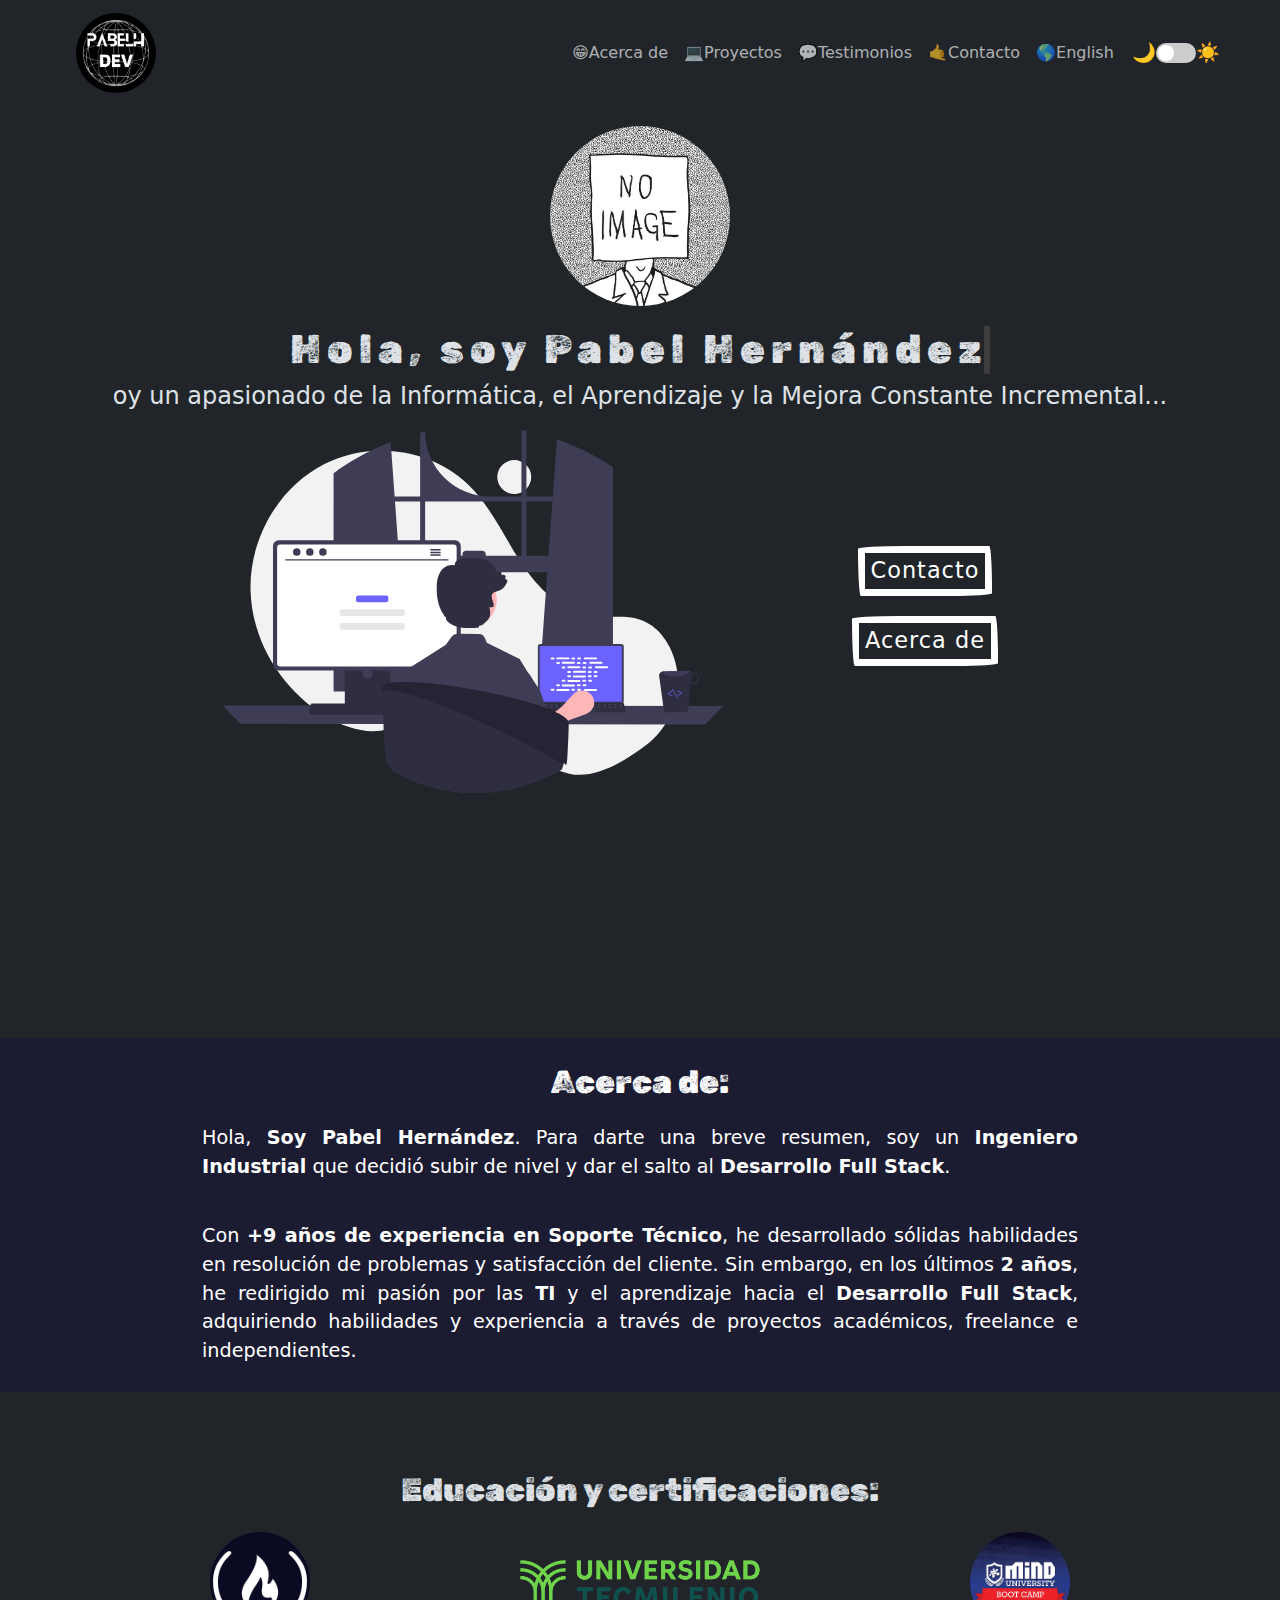
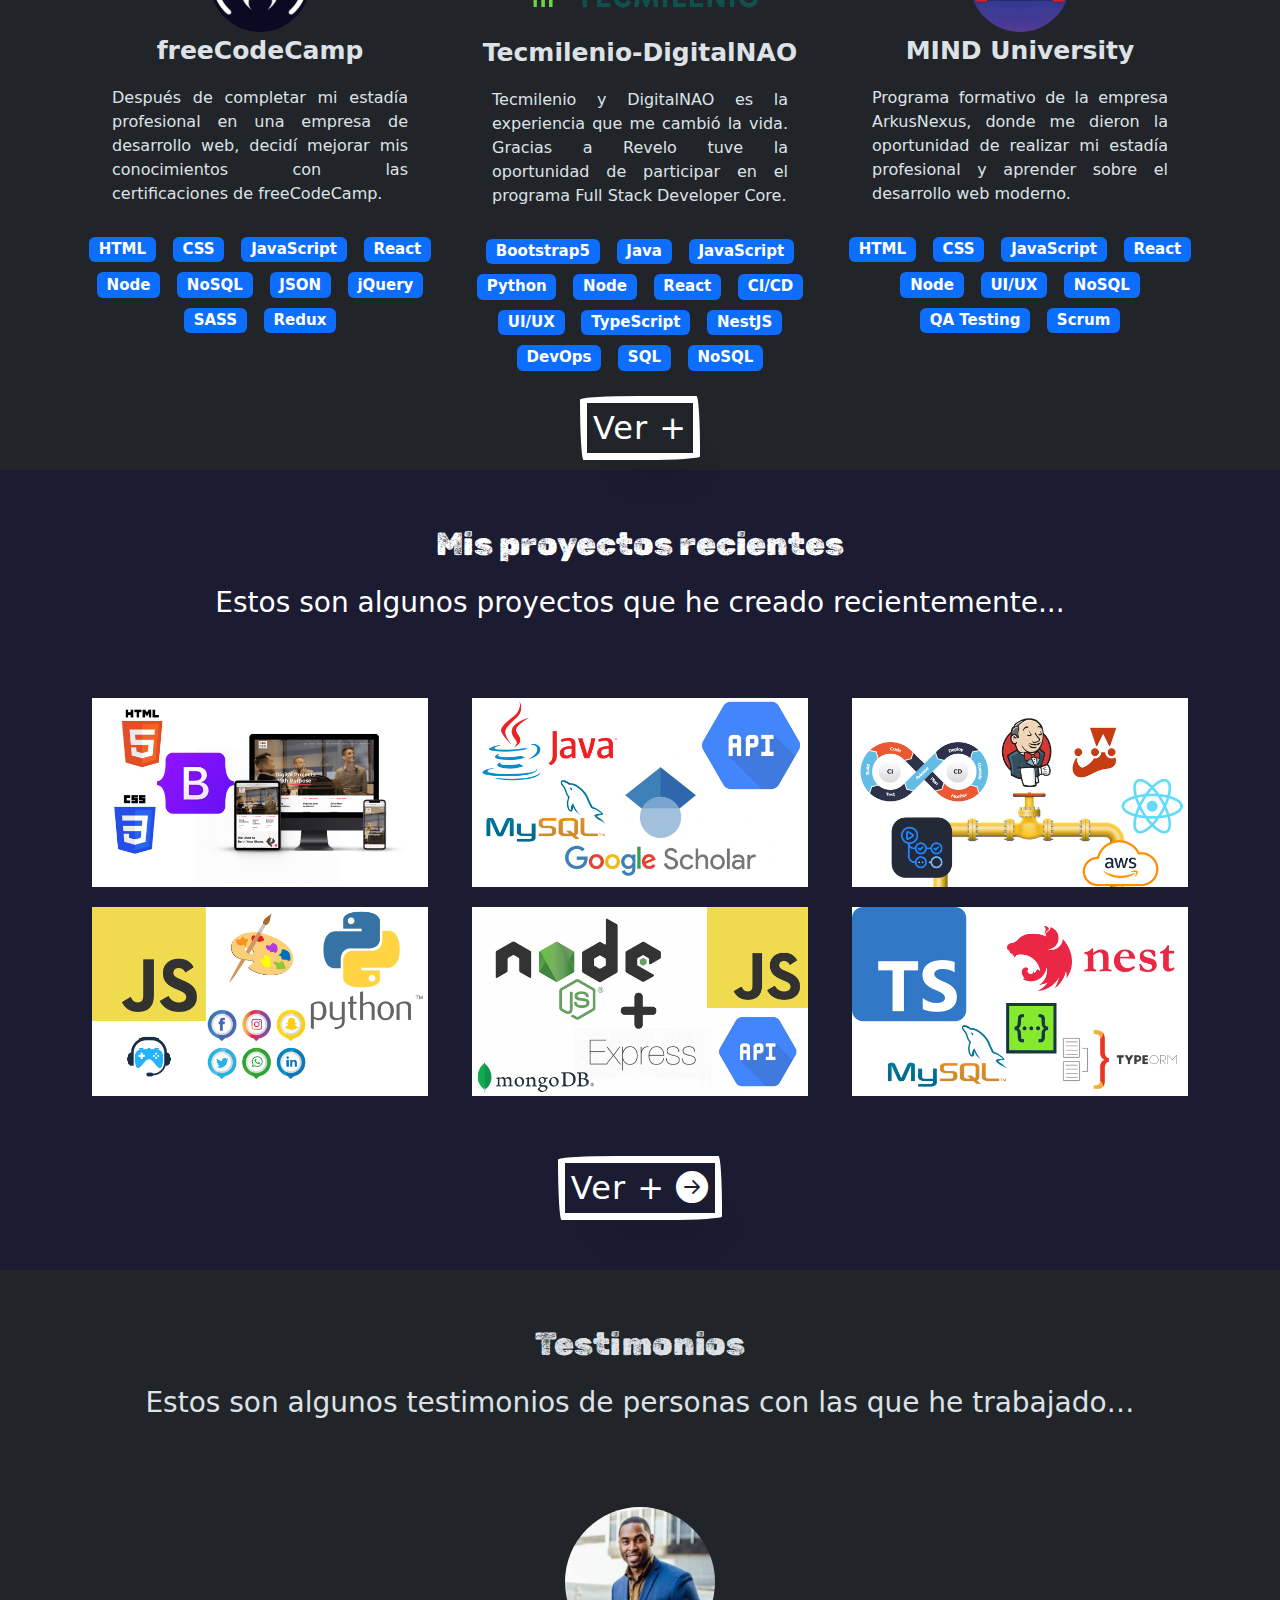
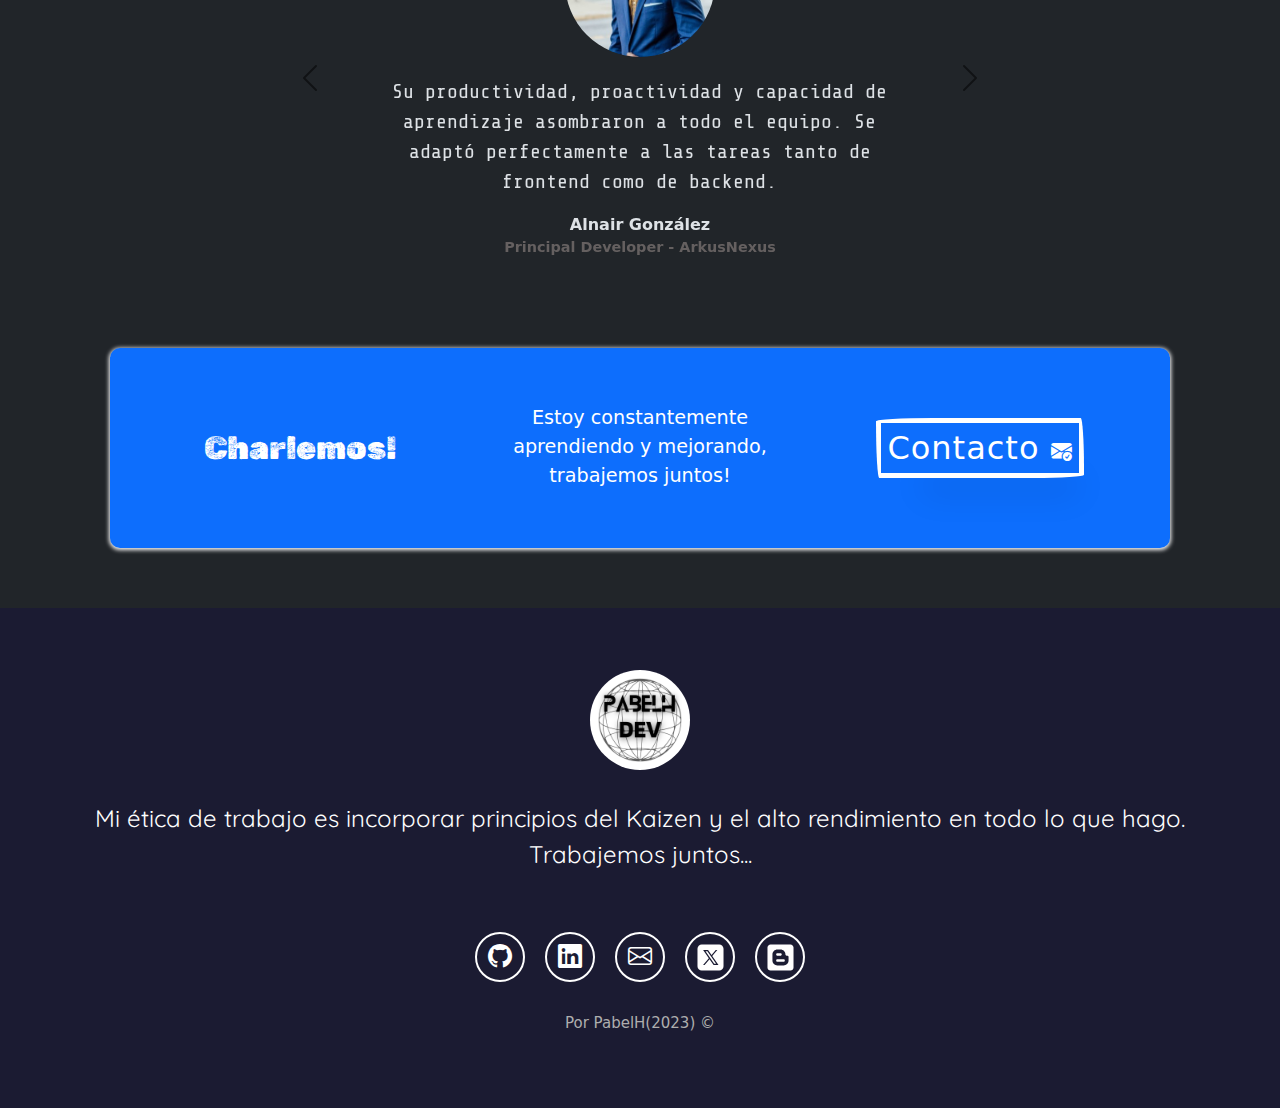
==== commit 4f5043c5: "update" ====
--- a/index-es.html
+++ b/index-es.html
@@ -144,7 +144,7 @@
             <img class="utm" src="image/UTM1.png" alt="NAO by Tecmilenio Logo.">
           </a>
           <p class="experience-title">Tecmilenio-DigitalNAO</p>
-          <p class="experience-p">DigitalNAO es la experiencia que me cambió la vida. Gracias a Revelo tuve la
+          <p class="experience-p">Tecmilenio y DigitalNAO es la experiencia que me cambió la vida. Gracias a Revelo tuve la
             oportunidad de participar en el programa Full Stack Developer Core.</p>
           <div class="badges-contenedor">
             <span class="badge text-bg-primary">Bootstrap5</span>
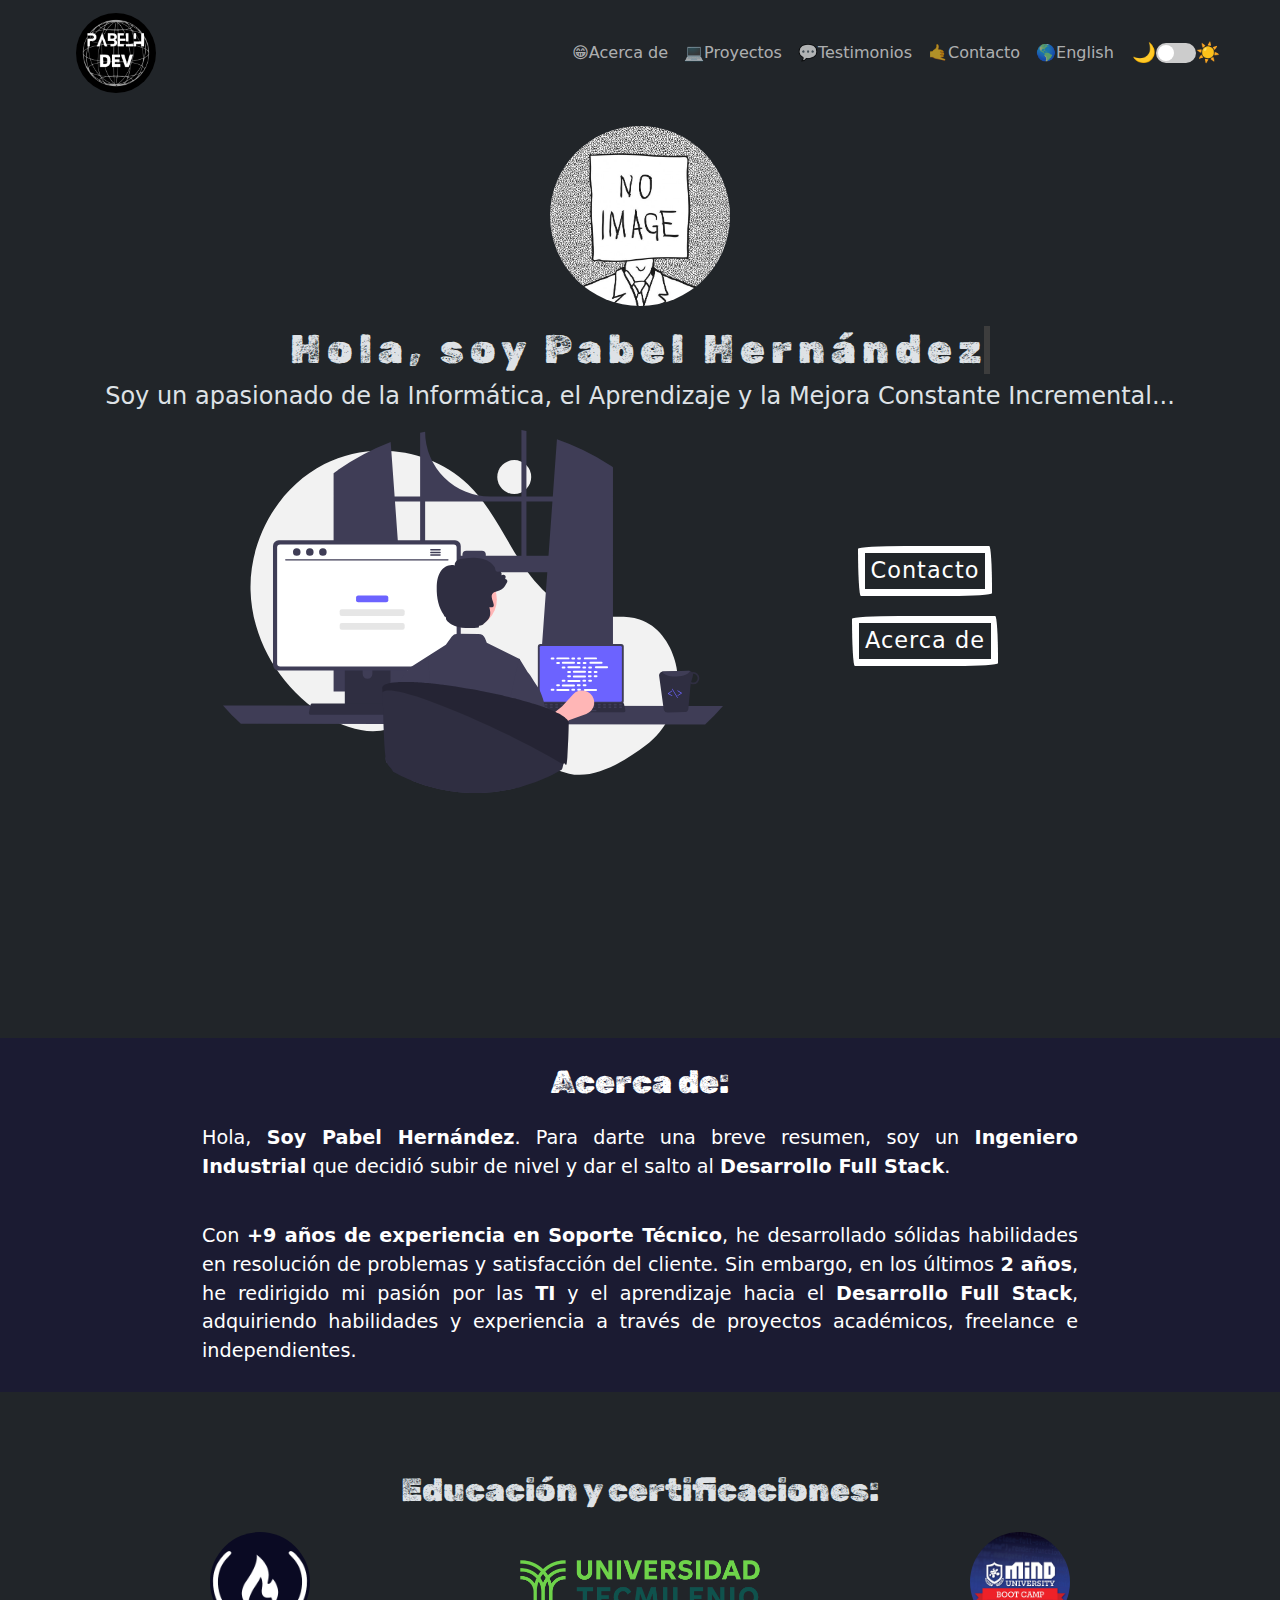
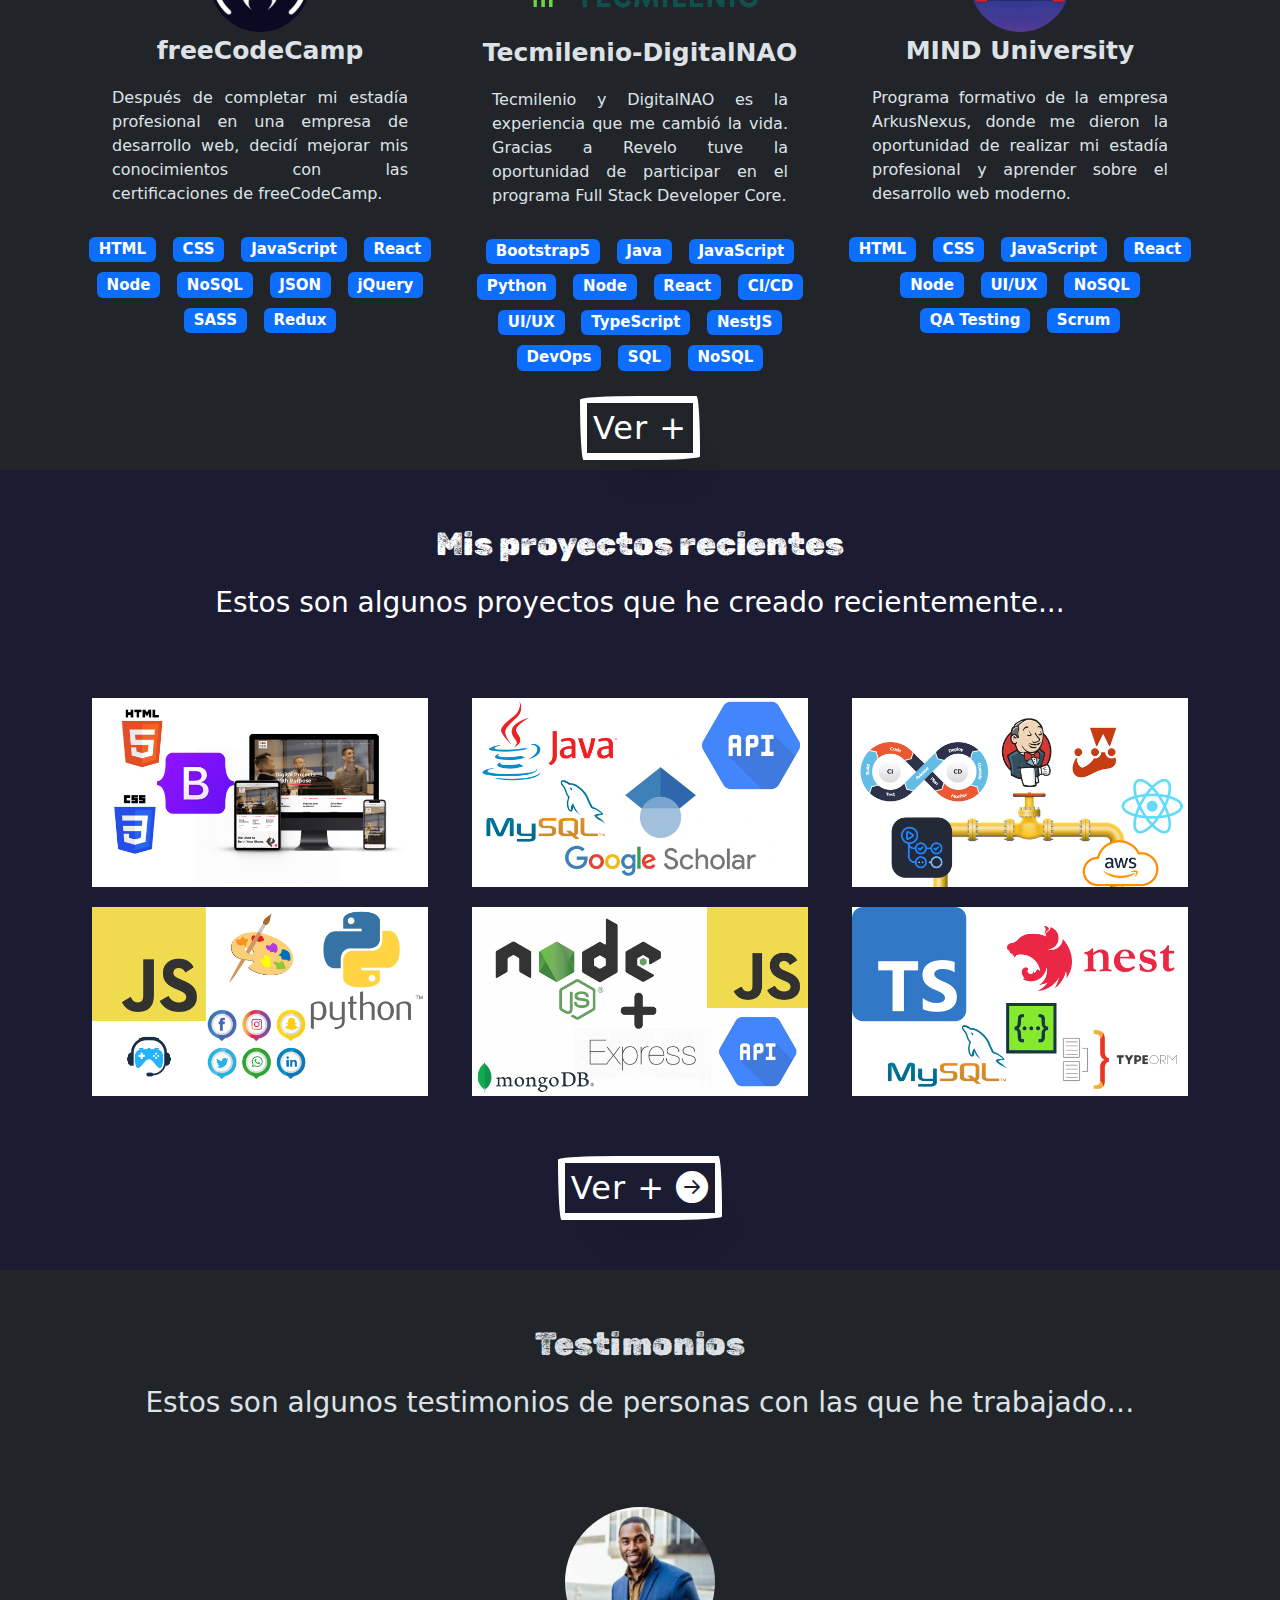
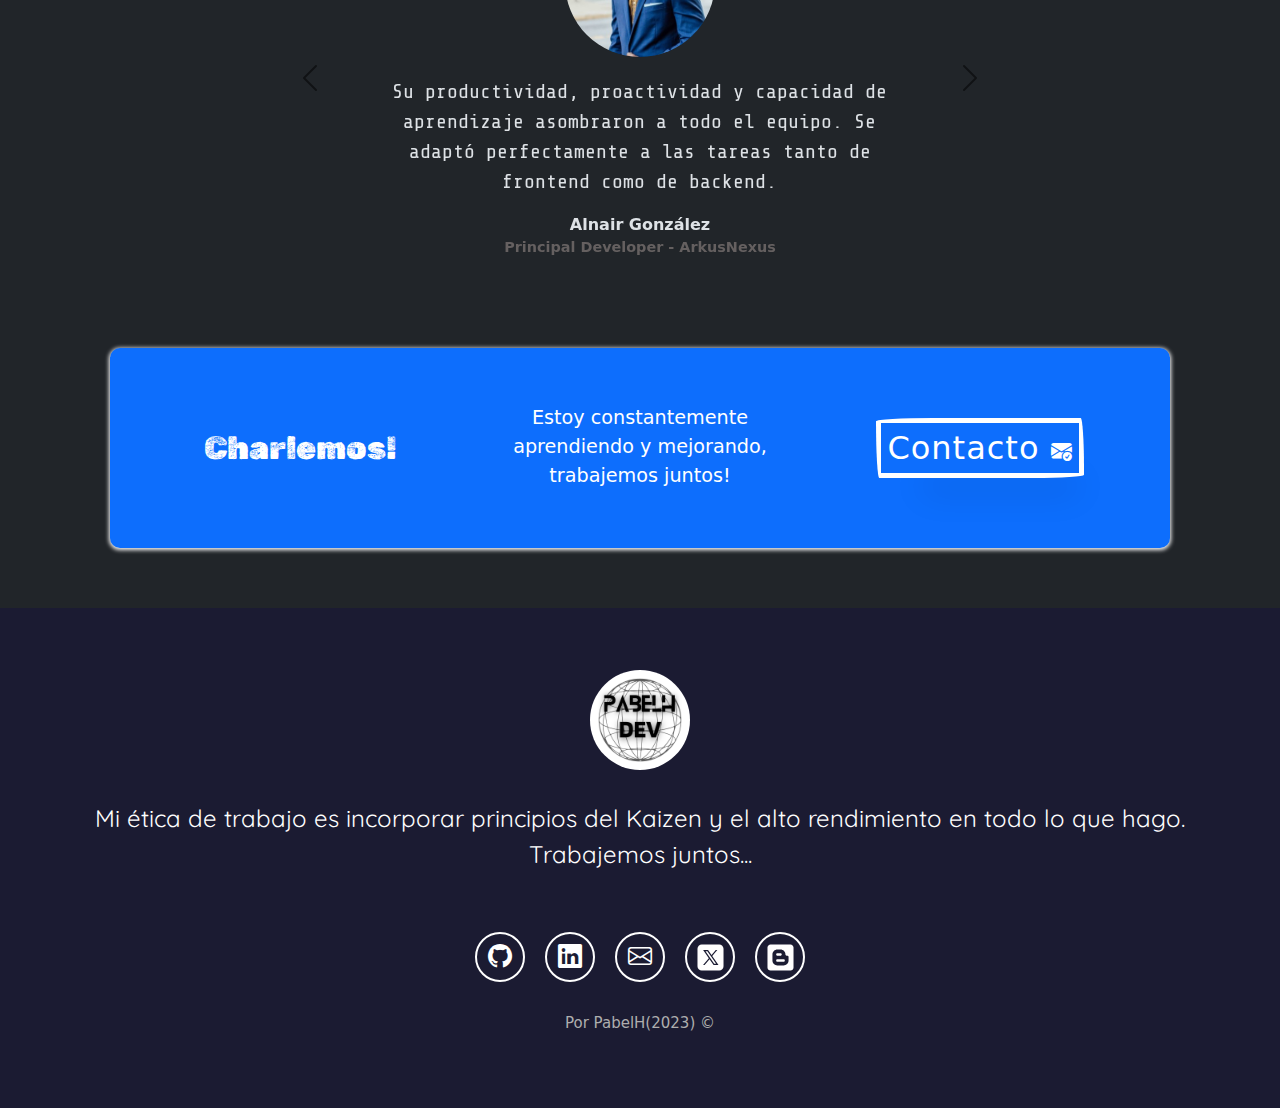
==== commit 55434c6b: "update" ====
--- a/index-es.html
+++ b/index-es.html
@@ -80,7 +80,7 @@
       <div class="writer-container">
         <h1 class="writer">Hola, soy Pabel Hernández</h1>
       </div>
-      <h2>oy un apasionado de la Informática, el Aprendizaje y la Mejora Constante Incremental...</h2>
+      <h2>Soy un apasionado de la Informática, el Aprendizaje y la Mejora Constante Incremental...</h2>
     </div>
     <div class="container text-center">
       <div class="row justify-content-center">
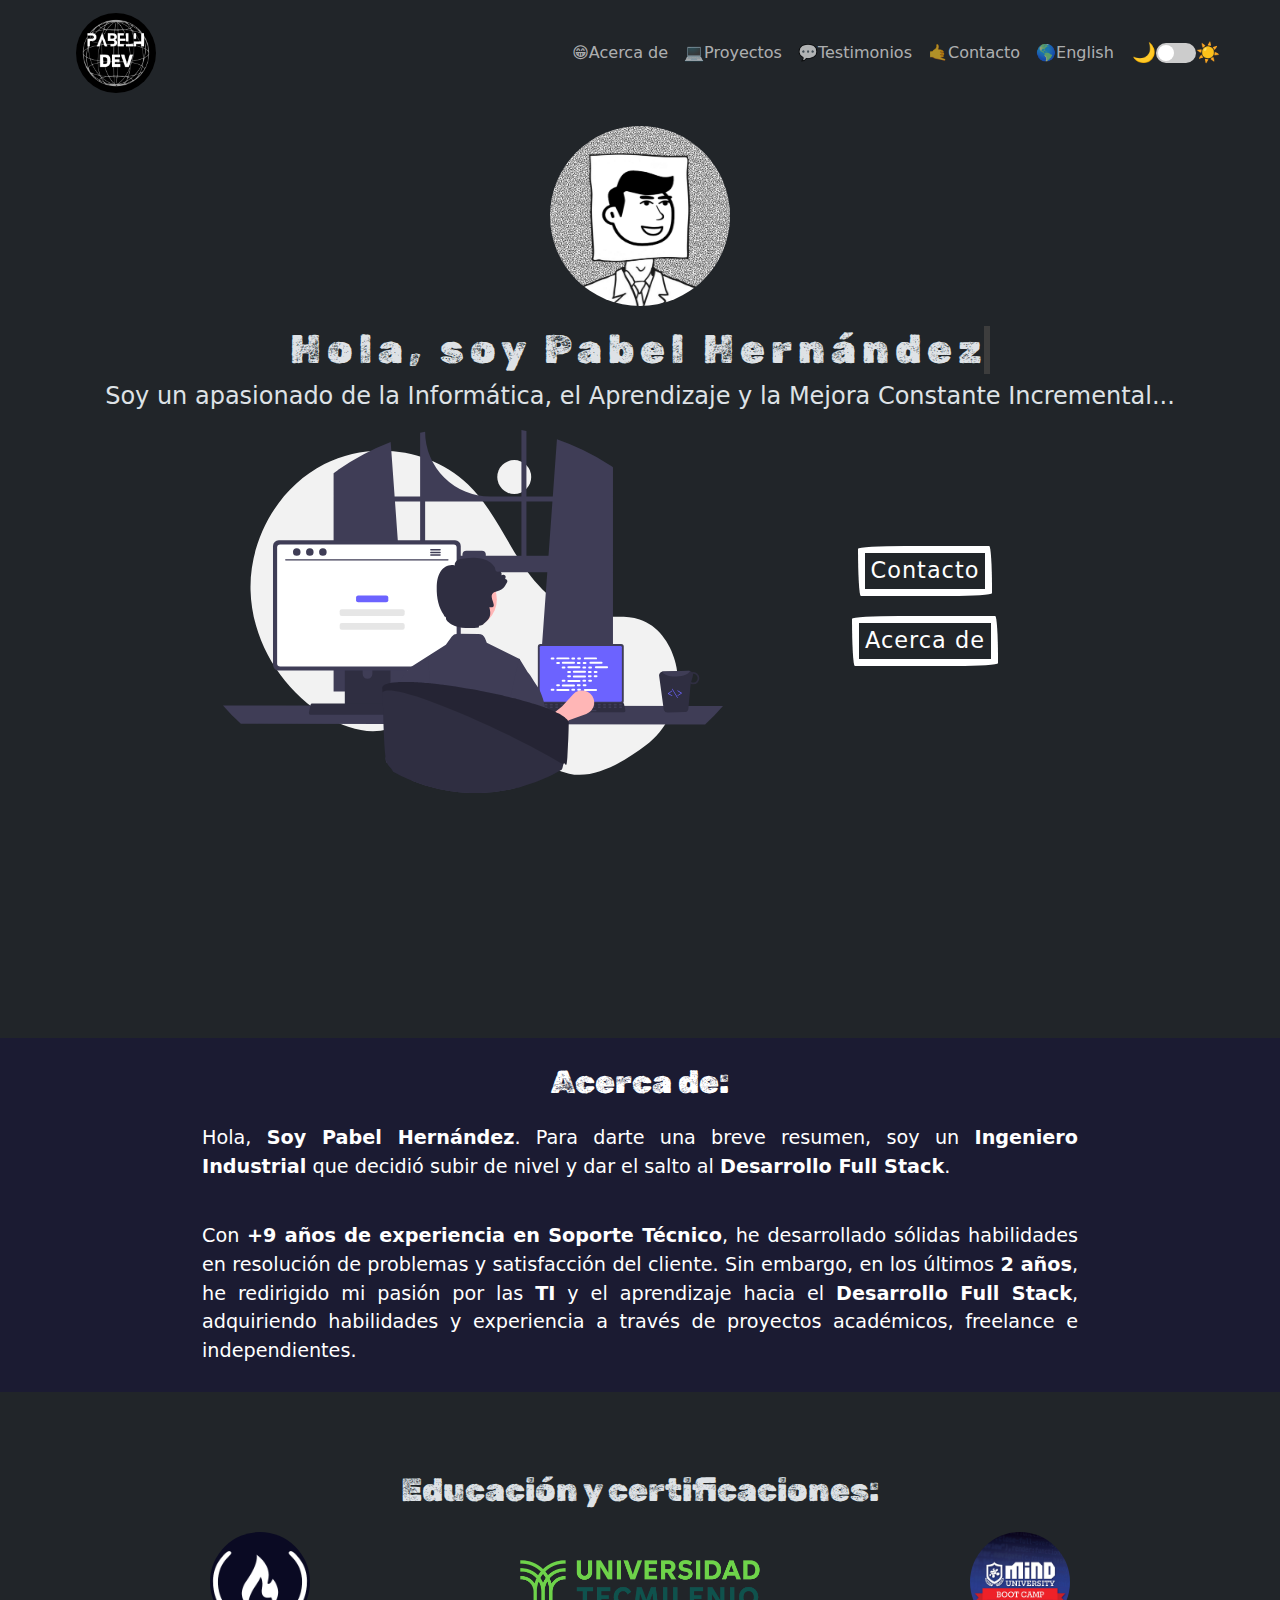
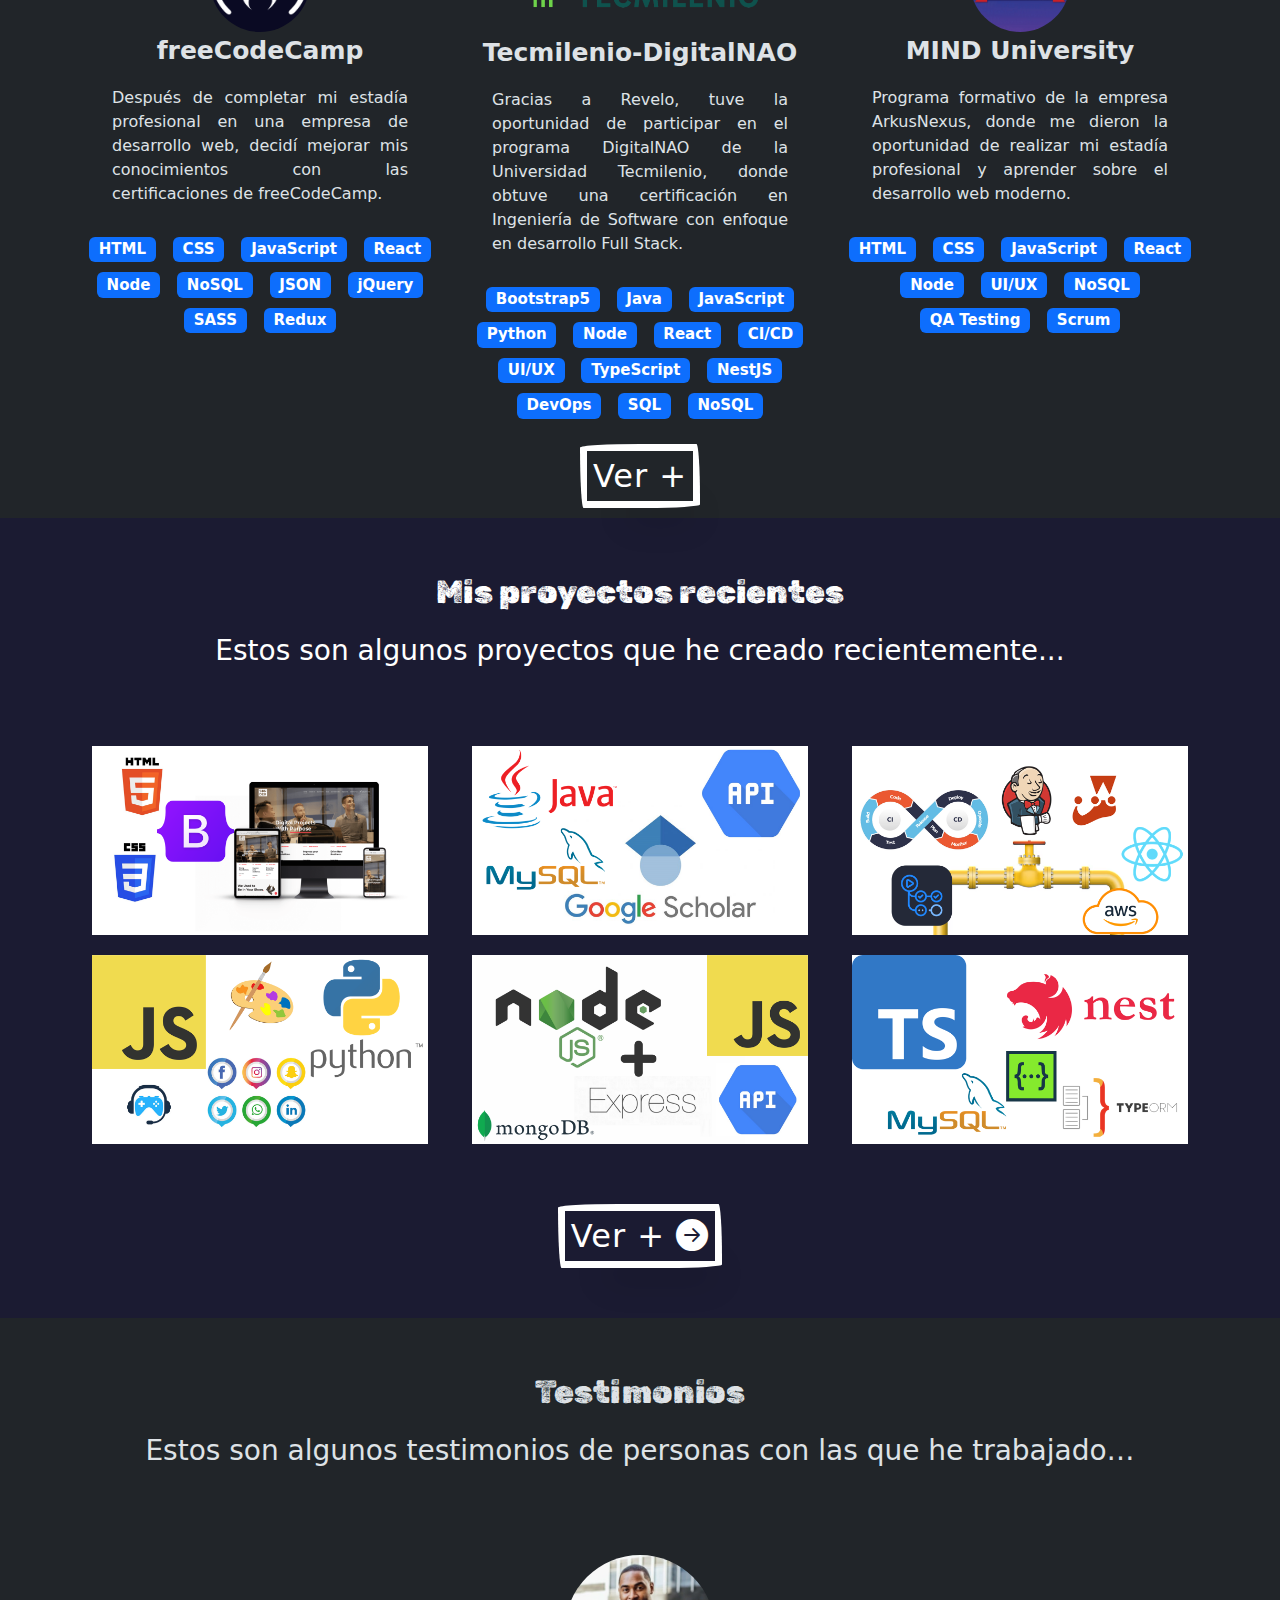
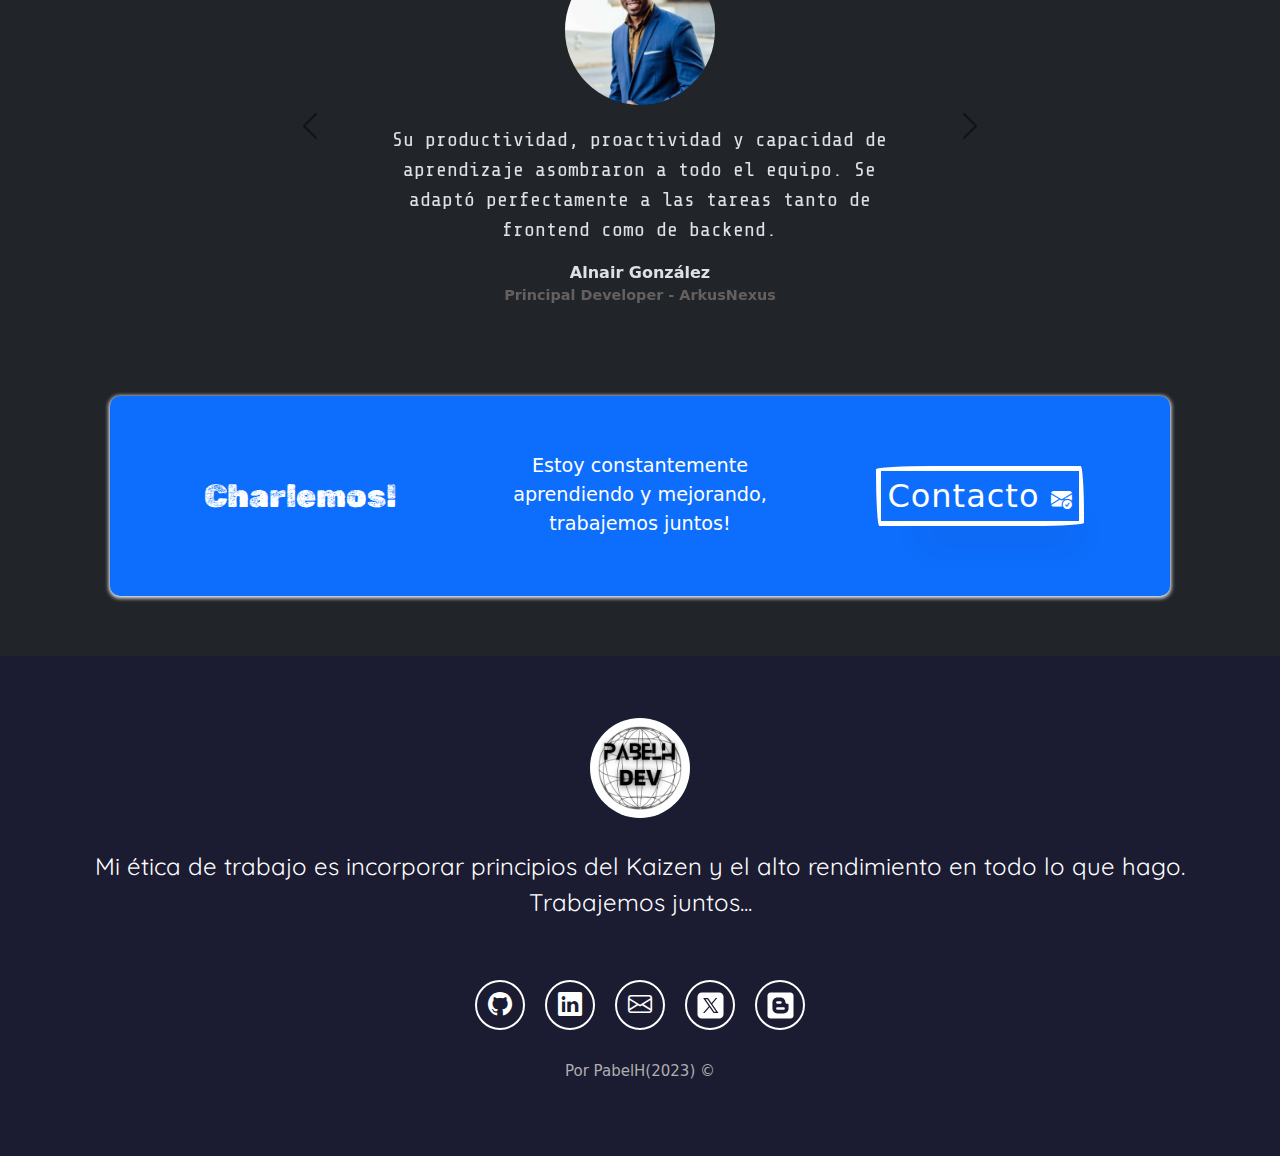
==== commit f01de339: "updates" ====
--- a/index-es.html
+++ b/index-es.html
@@ -76,7 +76,7 @@
   <!-- Hero Section -->
   <section class="hero align-items-stretch">
     <div class="hero-principal d-flex flex-column justify-content-center align-items-center">
-      <img id="random-image" class="hero-developer" src="image/profilepicbase.jpg" alt="PabelH's photo">
+      <img id="random-image" class="hero-developer" src="image/profilepic.jpg" alt="PabelH's photo">
       <div class="writer-container">
         <h1 class="writer">Hola, soy Pabel Hernández</h1>
       </div>
@@ -144,8 +144,7 @@
             <img class="utm" src="image/UTM1.png" alt="NAO by Tecmilenio Logo.">
           </a>
           <p class="experience-title">Tecmilenio-DigitalNAO</p>
-          <p class="experience-p">Tecmilenio y DigitalNAO es la experiencia que me cambió la vida. Gracias a Revelo tuve la
-            oportunidad de participar en el programa Full Stack Developer Core.</p>
+          <p class="experience-p">Gracias a Revelo, tuve la oportunidad de participar en el programa DigitalNAO de la Universidad Tecmilenio, donde obtuve una certificación en Ingeniería de Software con enfoque en desarrollo Full Stack.</p>
           <div class="badges-contenedor">
             <span class="badge text-bg-primary">Bootstrap5</span>
             <span class="badge text-bg-primary">Java</span>
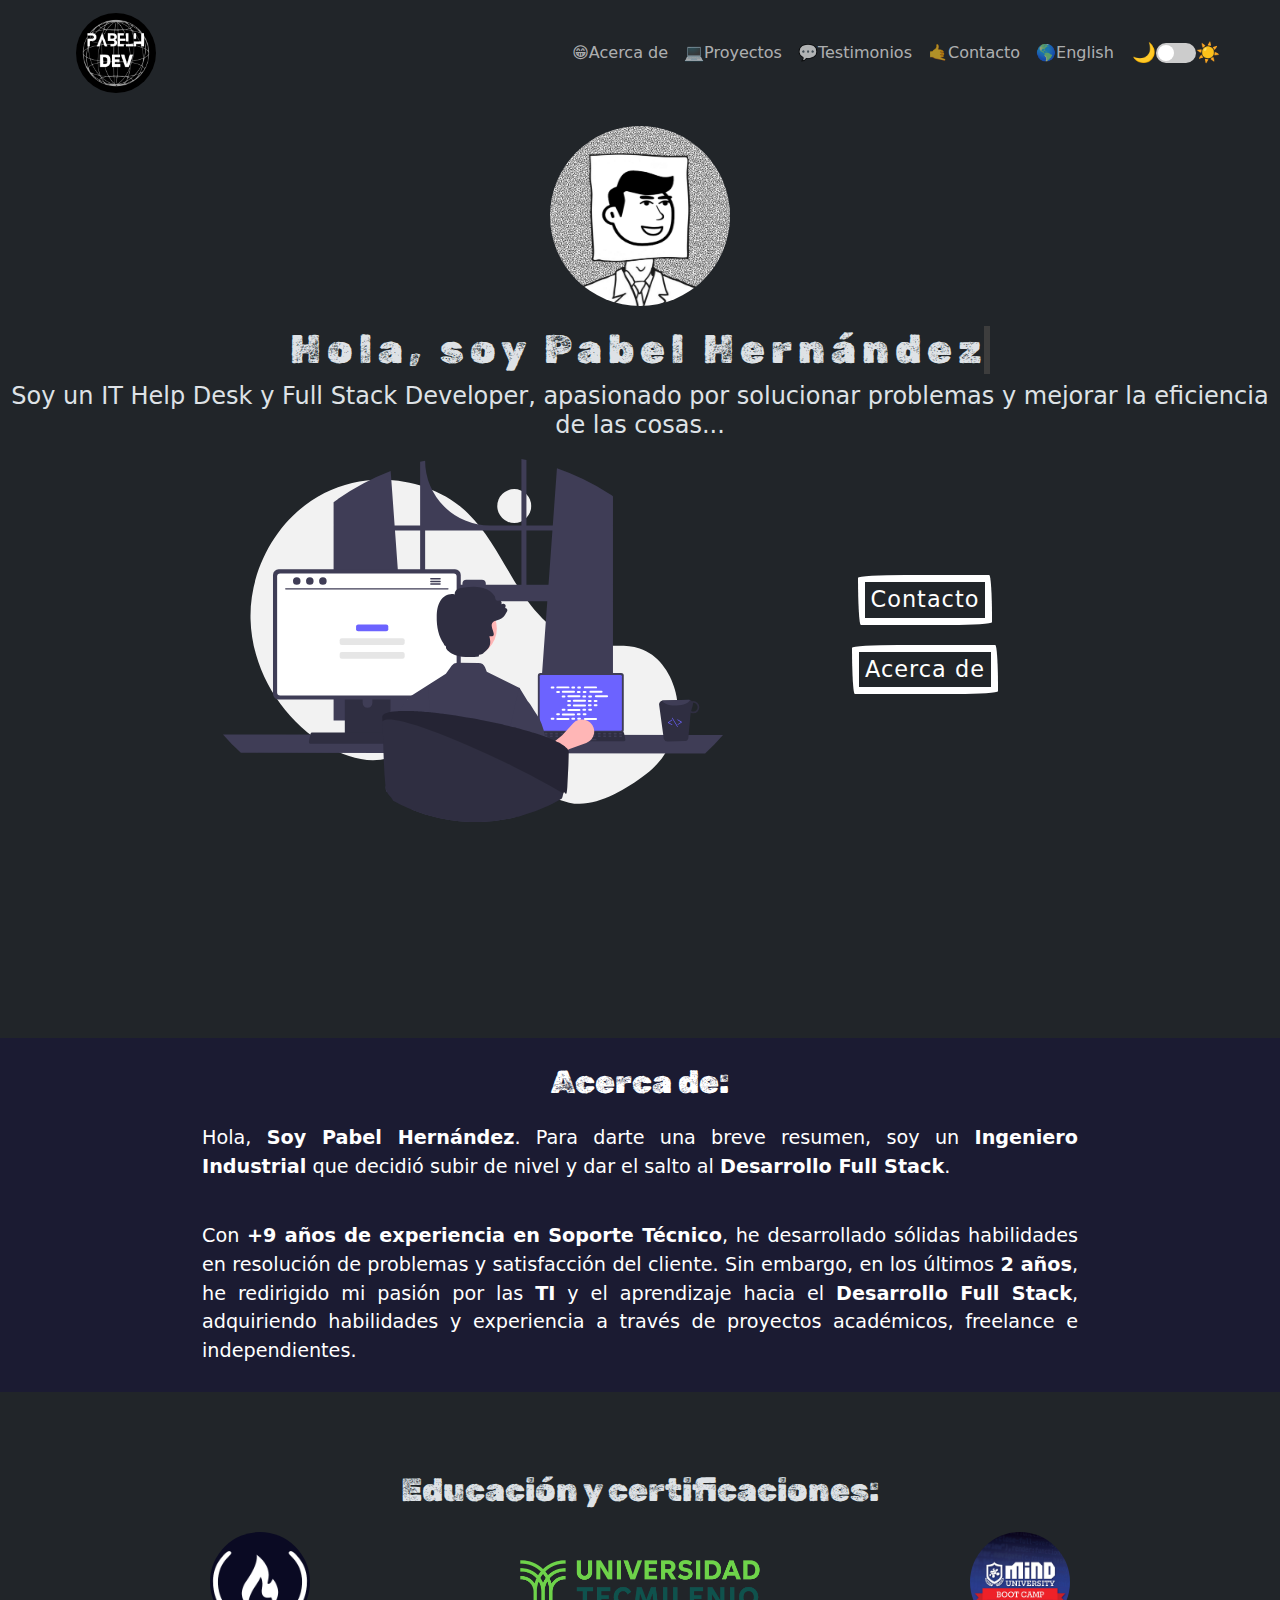
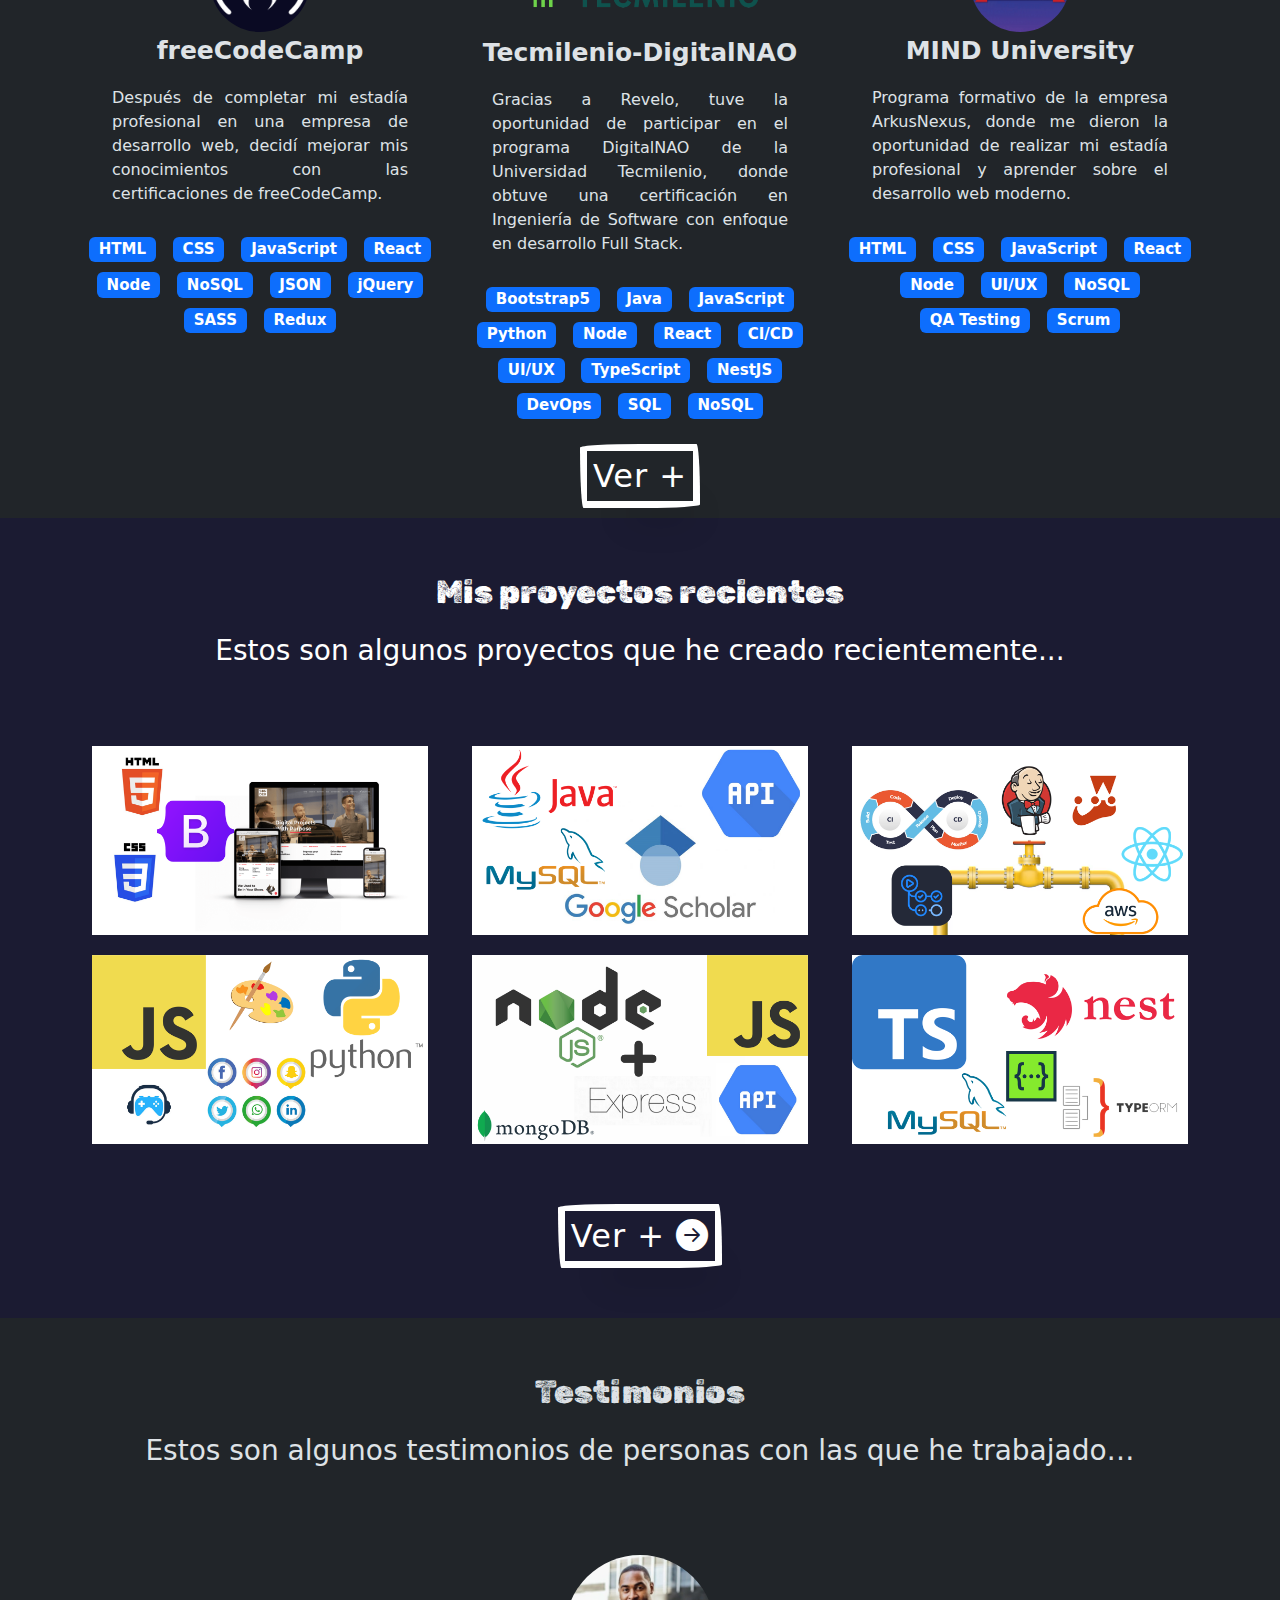
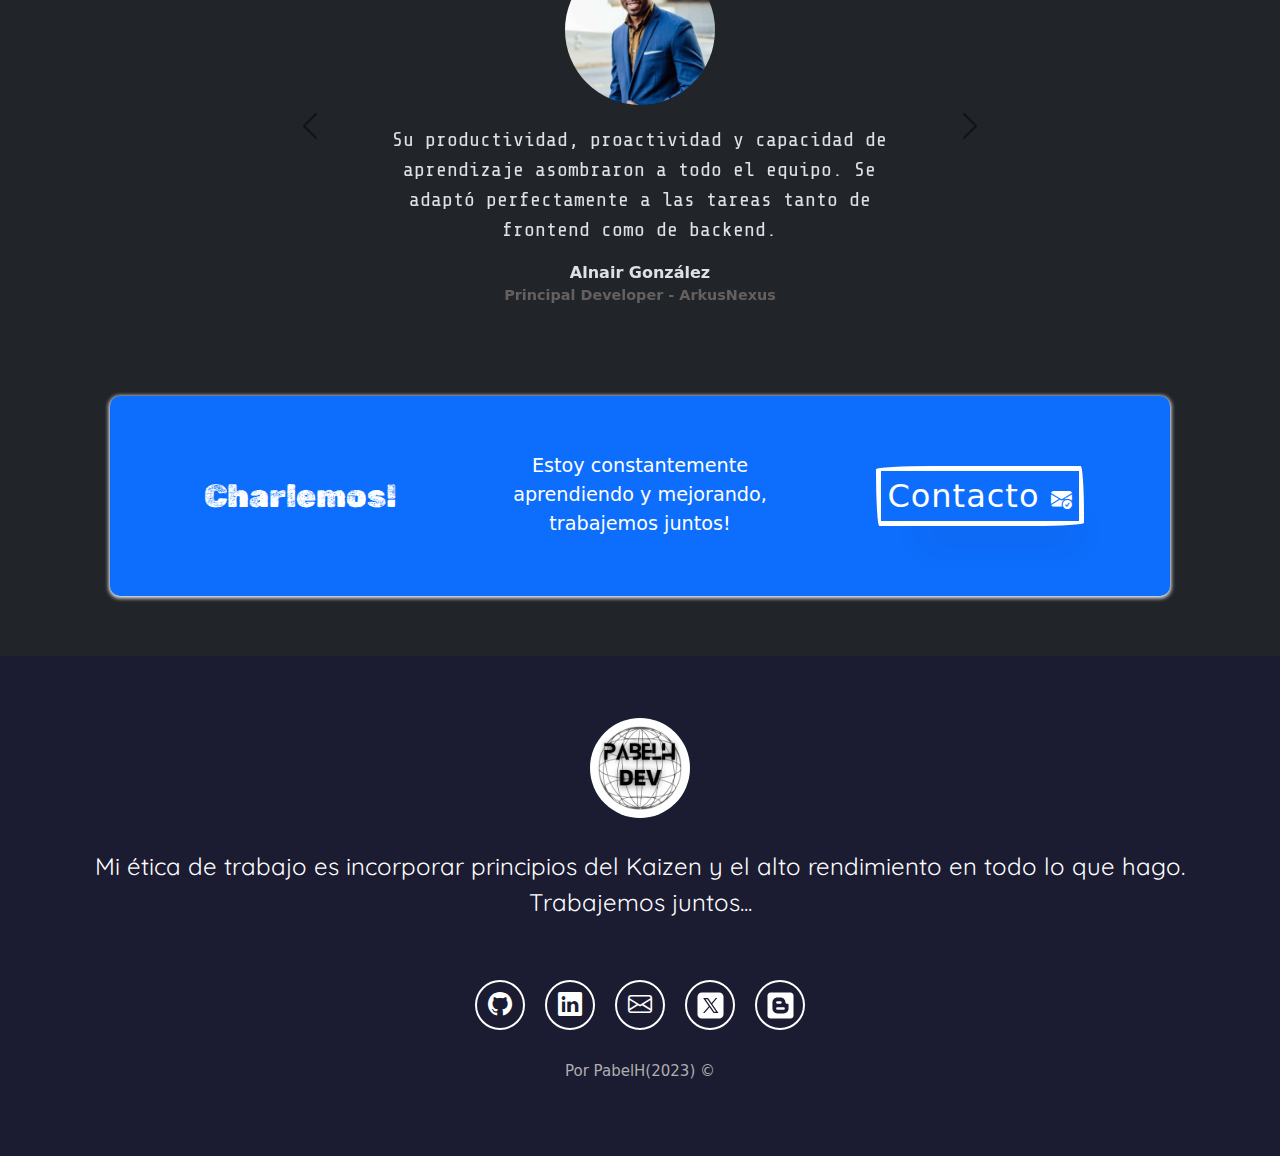
==== commit ce31681f: "update" ====
--- a/index-es.html
+++ b/index-es.html
@@ -80,7 +80,7 @@
       <div class="writer-container">
         <h1 class="writer">Hola, soy Pabel Hernández</h1>
       </div>
-      <h2>Soy un apasionado de la Informática, el Aprendizaje y la Mejora Constante Incremental...</h2>
+      <h2>Soy un IT Help Desk y Full Stack Developer, apasionado por solucionar problemas y mejorar la eficiencia de las cosas...</h2>
     </div>
     <div class="container text-center">
       <div class="row justify-content-center">
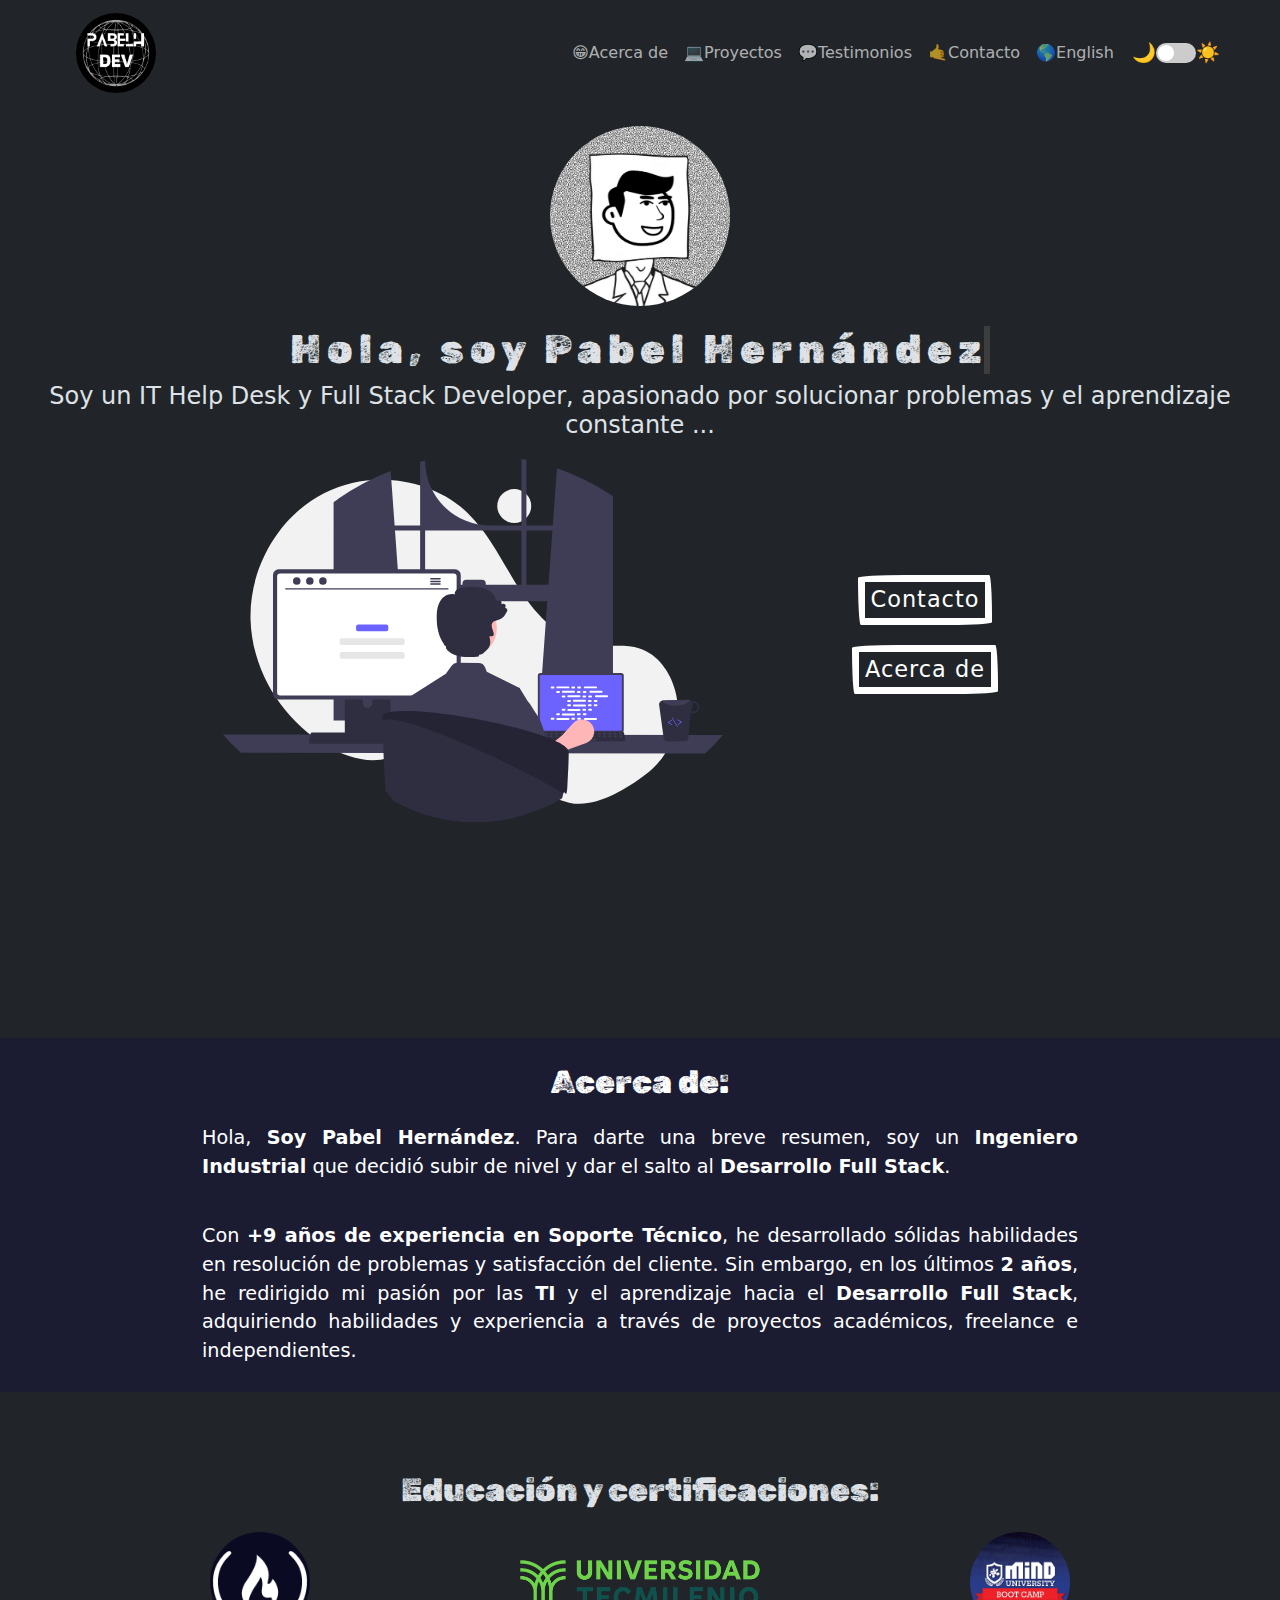
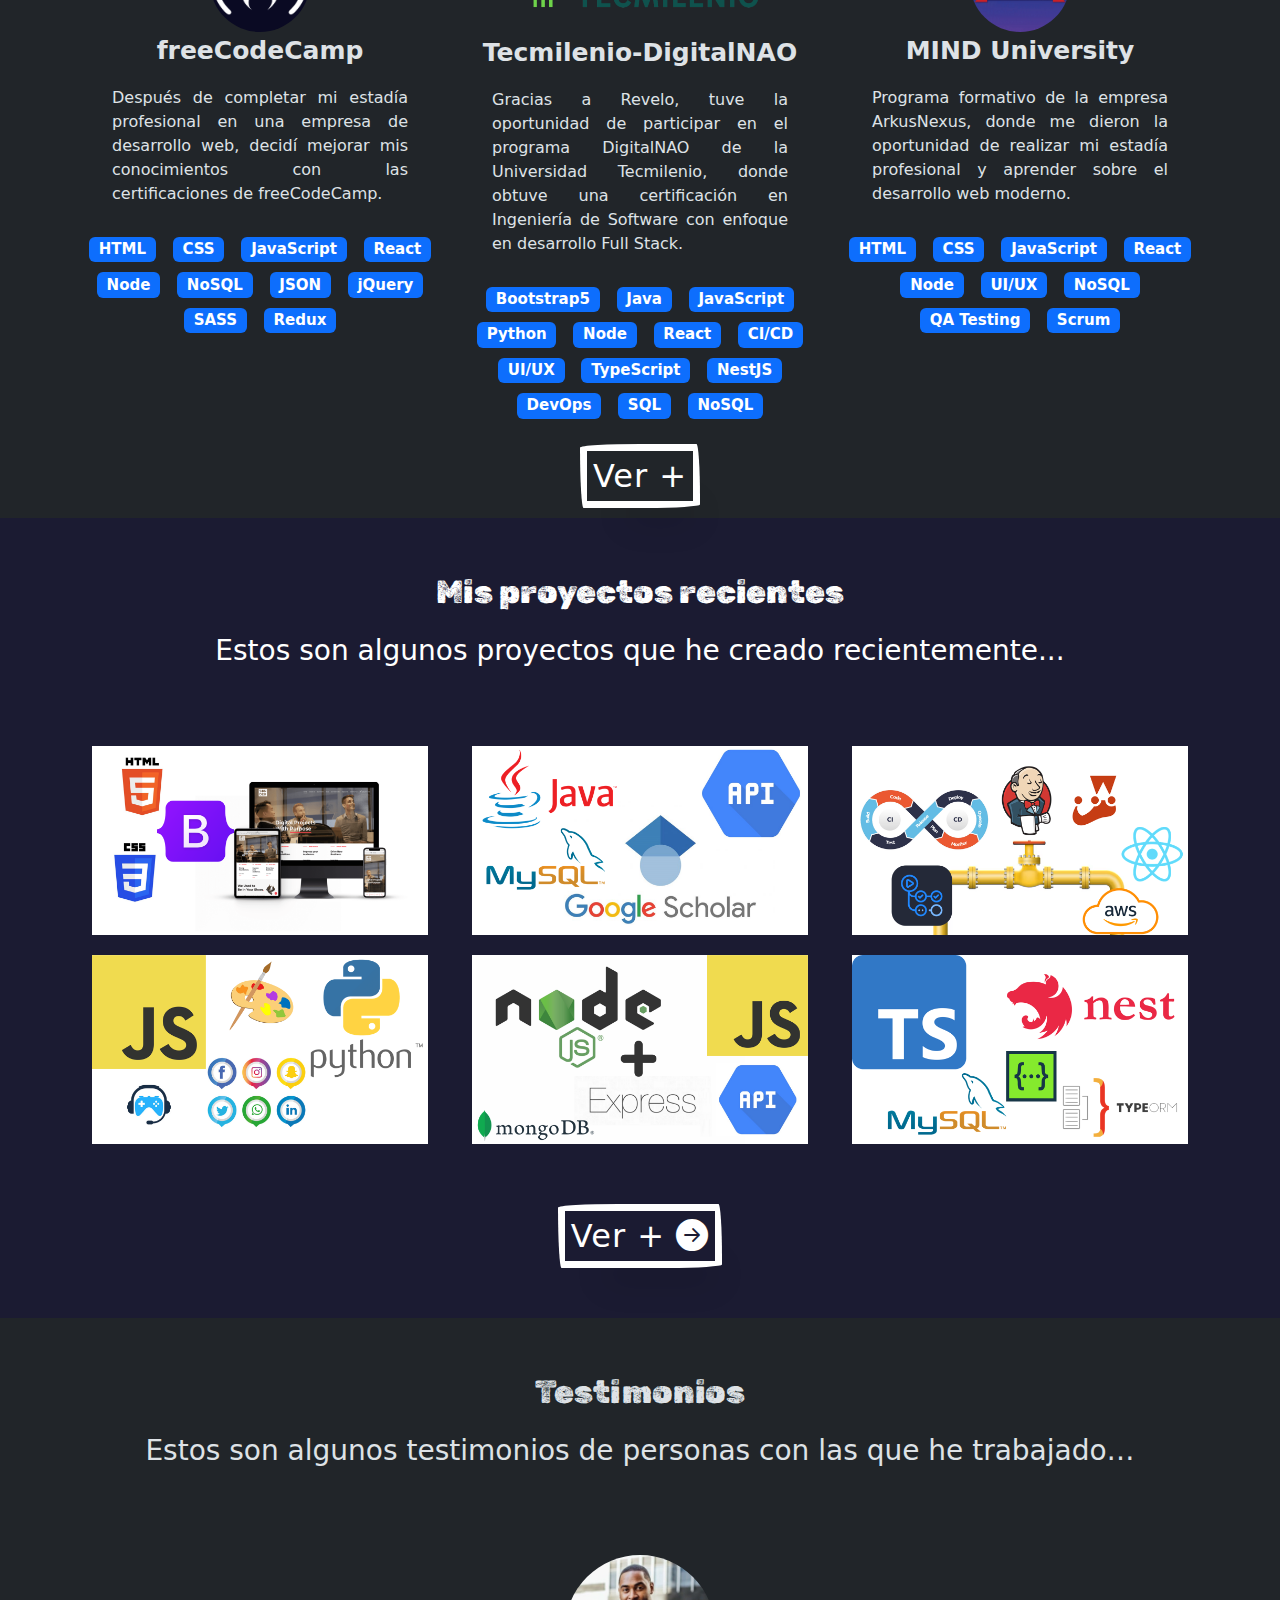
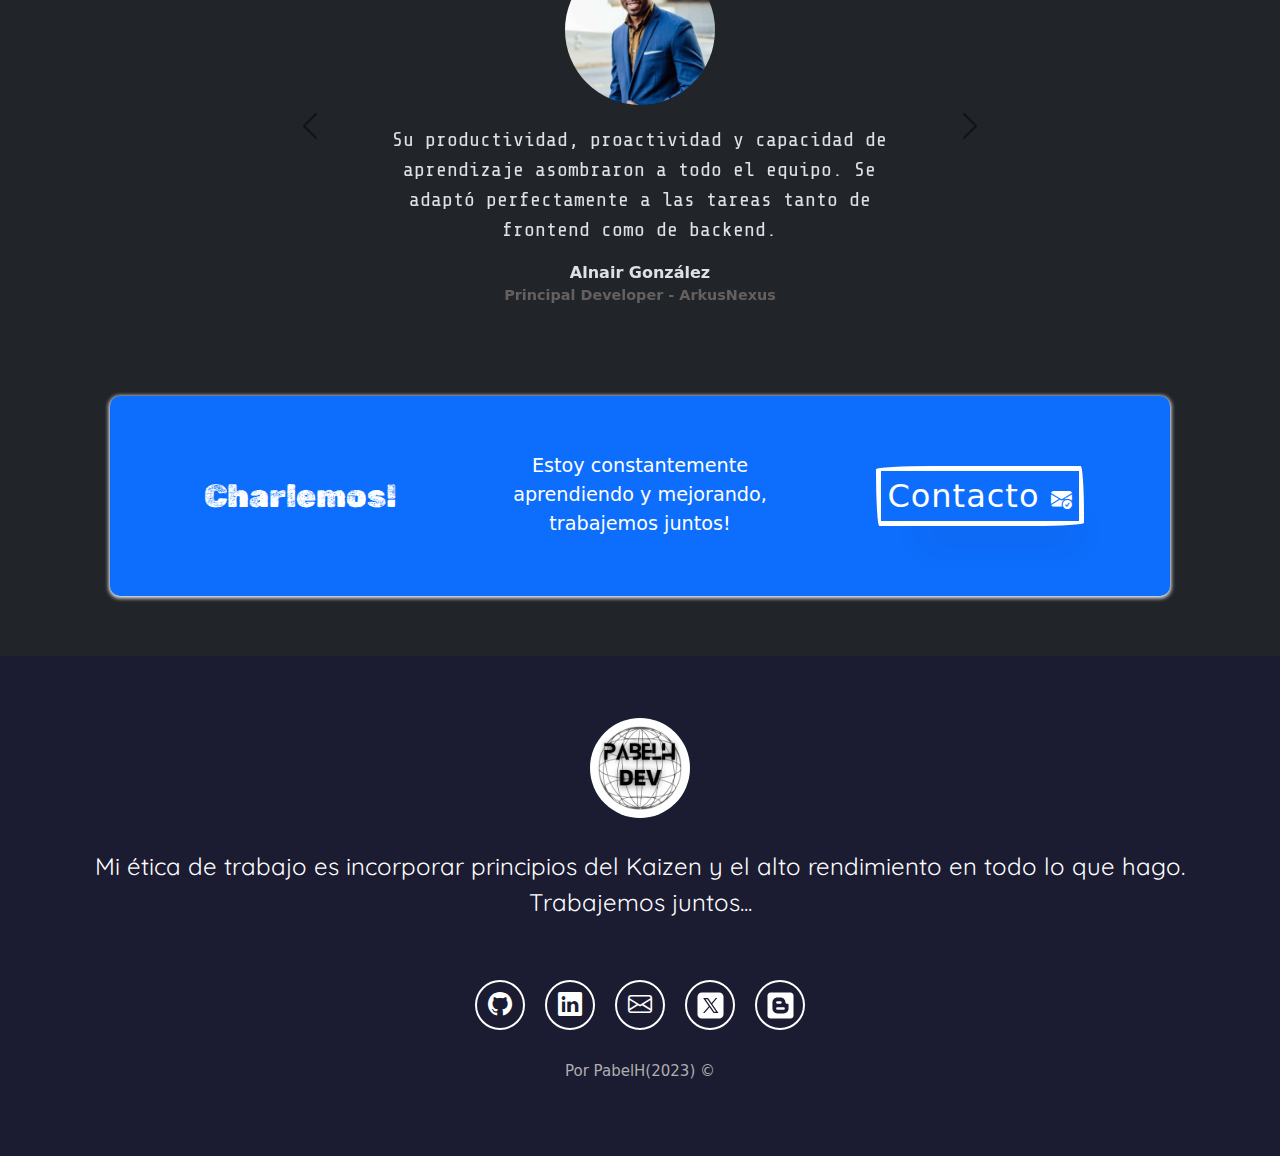
==== commit 0ad8d4ed: "updates" ====
--- a/index-es.html
+++ b/index-es.html
@@ -80,7 +80,7 @@
       <div class="writer-container">
         <h1 class="writer">Hola, soy Pabel Hernández</h1>
       </div>
-      <h2>Soy un IT Help Desk y Full Stack Developer, apasionado por solucionar problemas y mejorar la eficiencia de las cosas...</h2>
+      <h2>Soy un IT Help Desk y Full Stack Developer, apasionado por solucionar problemas y el aprendizaje constante ...</h2>
     </div>
     <div class="container text-center">
       <div class="row justify-content-center">
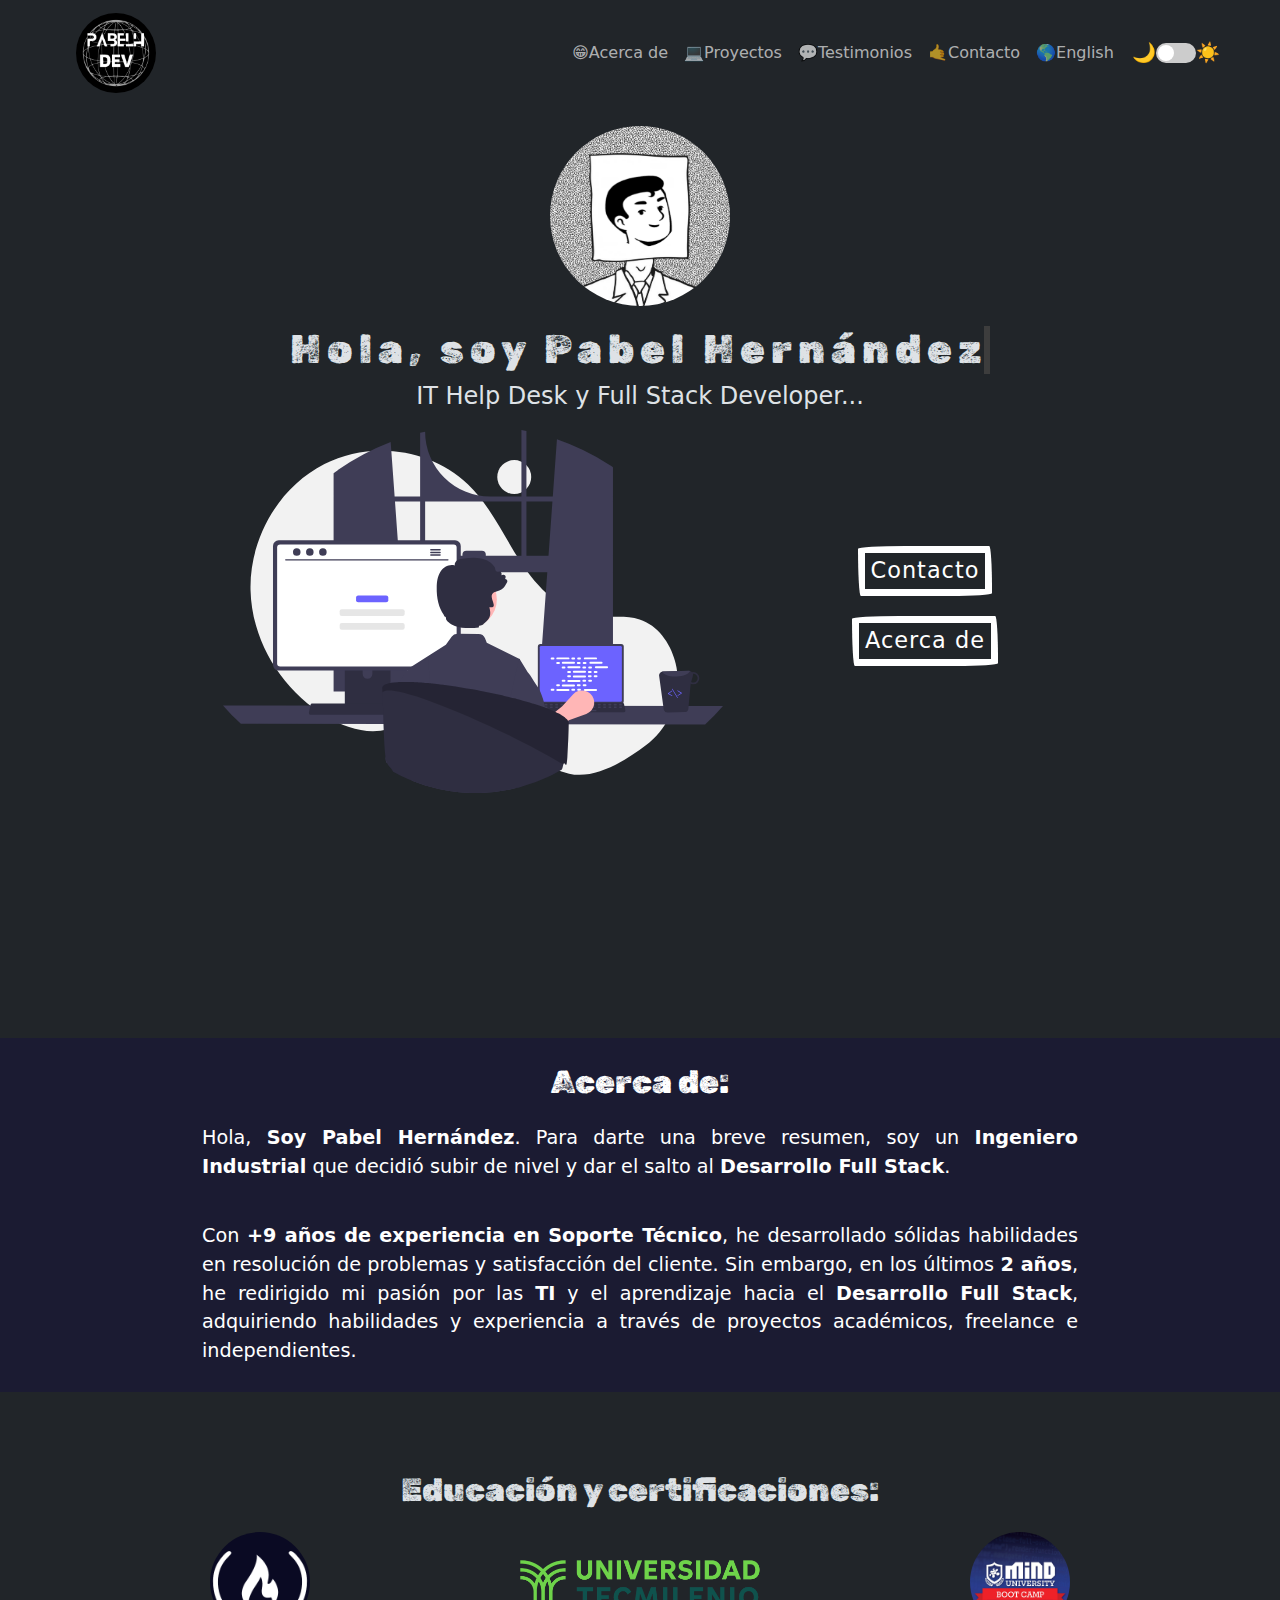
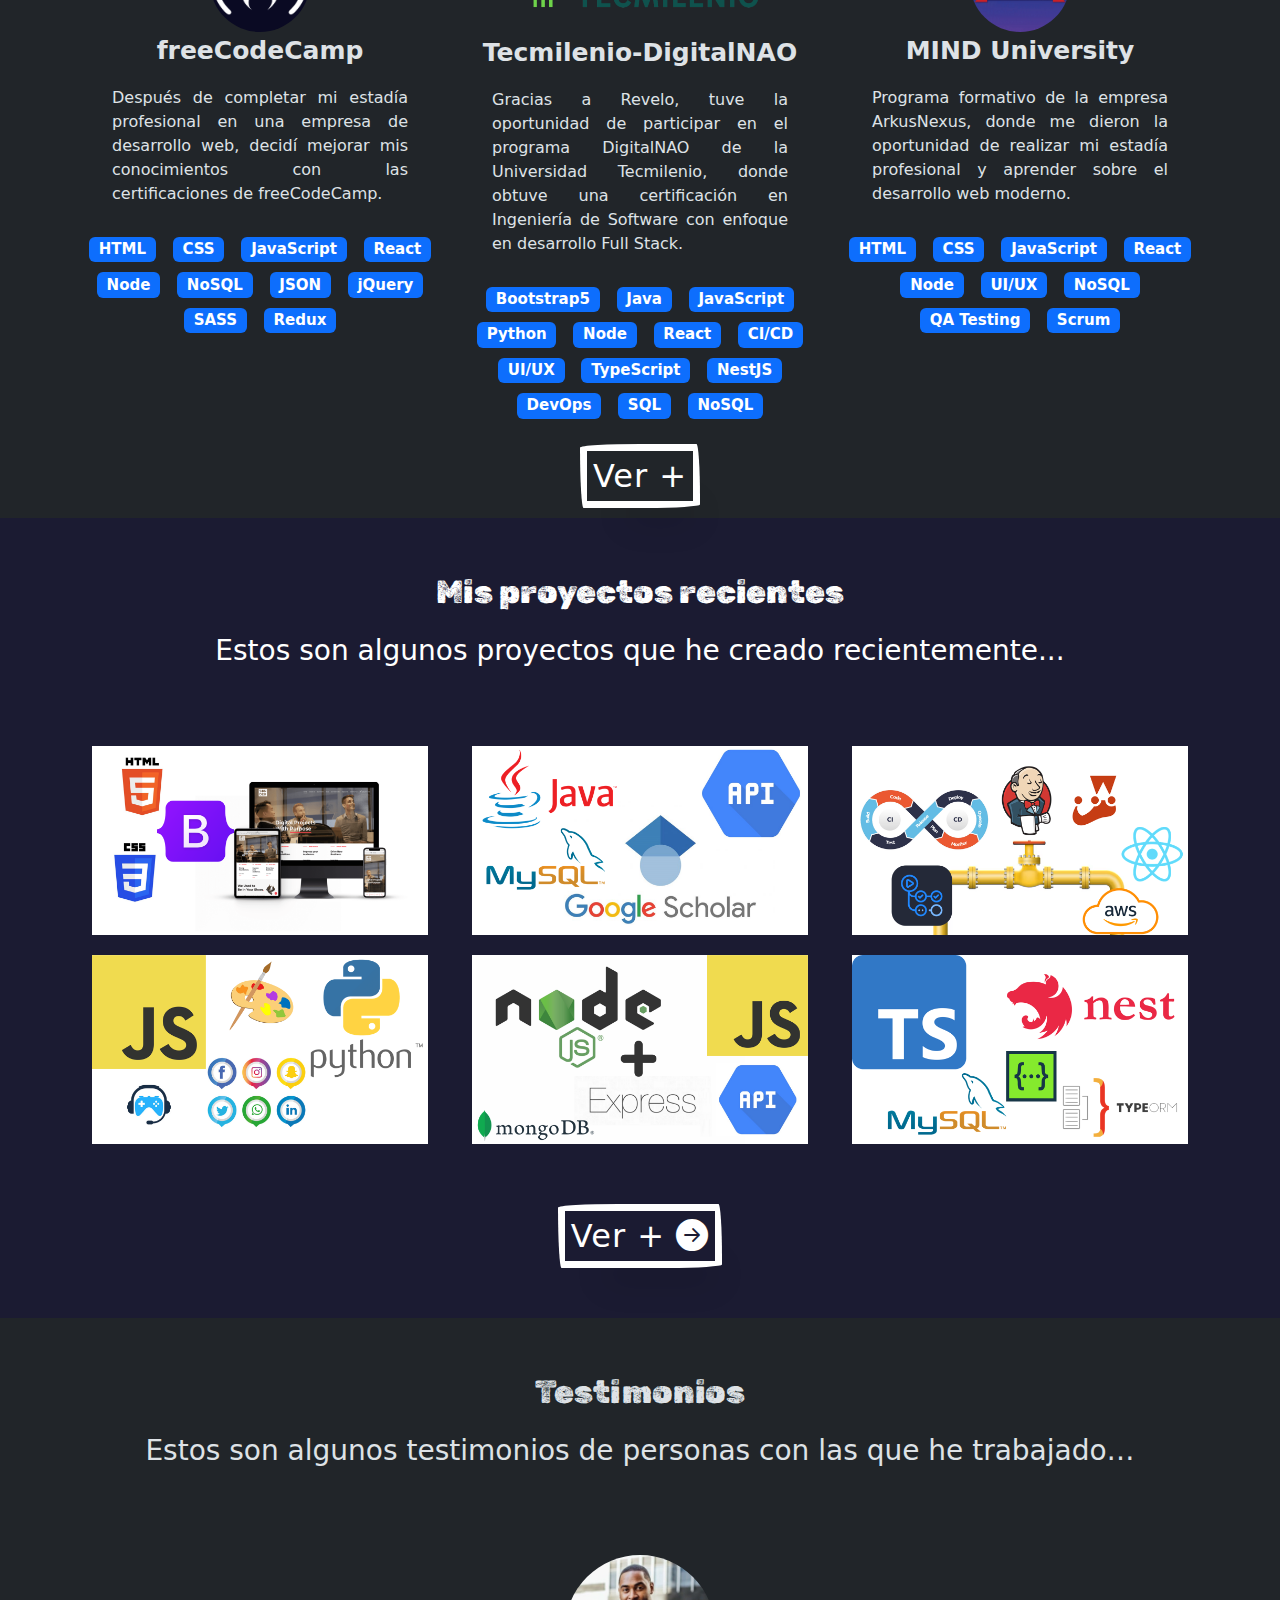
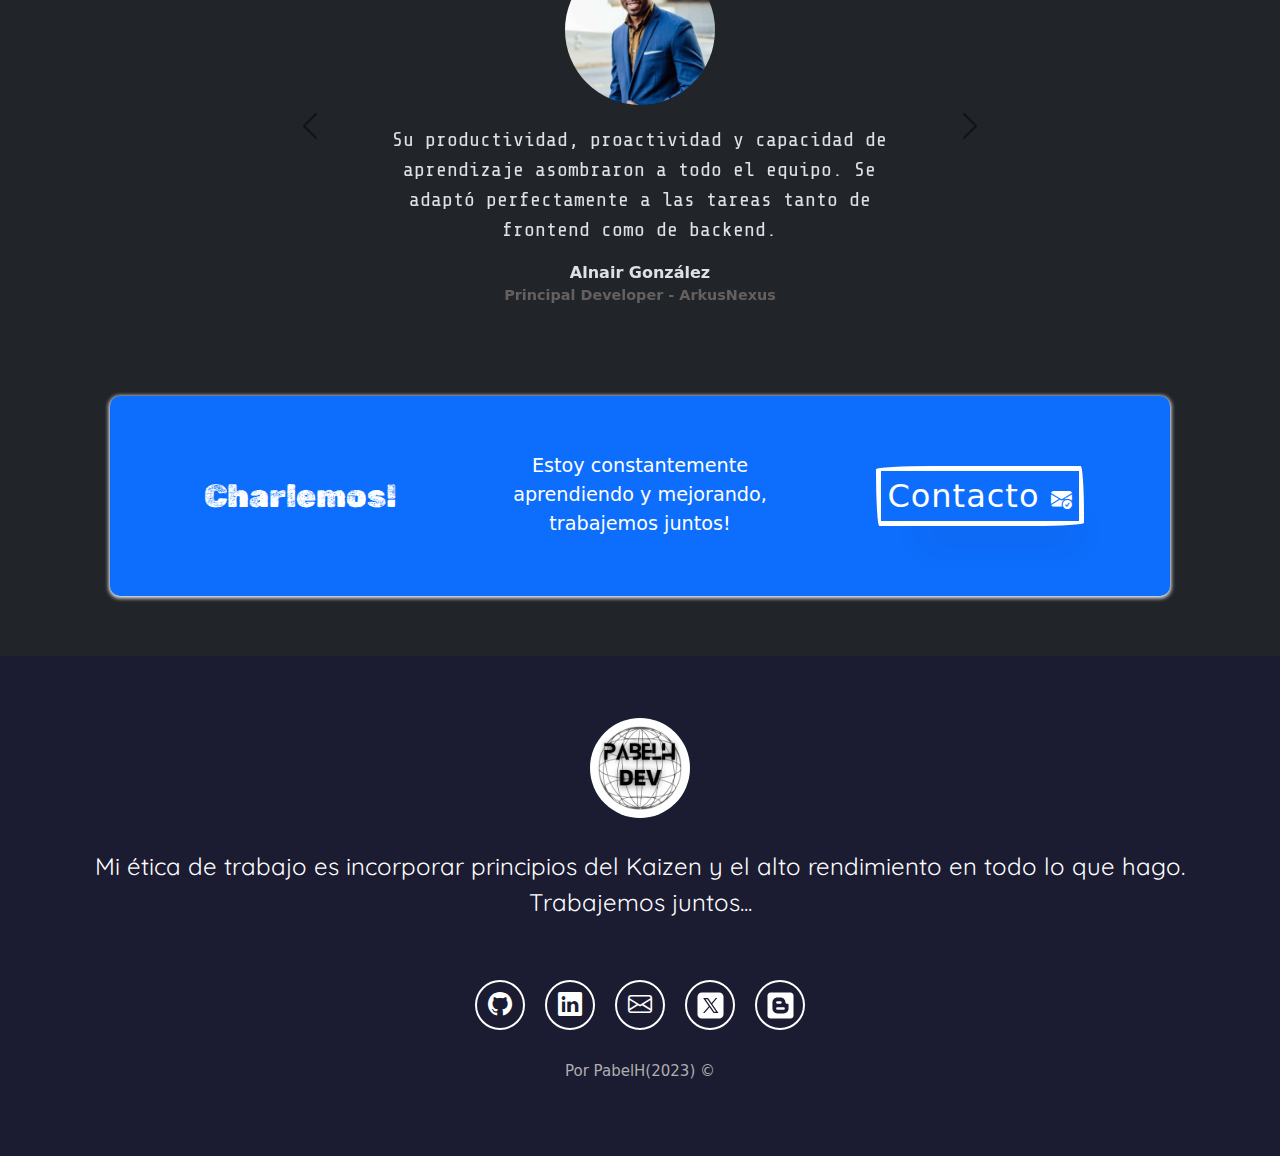
==== commit e47e5868: "update" ====
--- a/index-es.html
+++ b/index-es.html
@@ -80,7 +80,7 @@
       <div class="writer-container">
         <h1 class="writer">Hola, soy Pabel Hernández</h1>
       </div>
-      <h2>Soy un IT Help Desk y Full Stack Developer, apasionado por solucionar problemas y el aprendizaje constante ...</h2>
+      <h2>IT Help Desk y Full Stack Developer...</h2>
     </div>
     <div class="container text-center">
       <div class="row justify-content-center">
